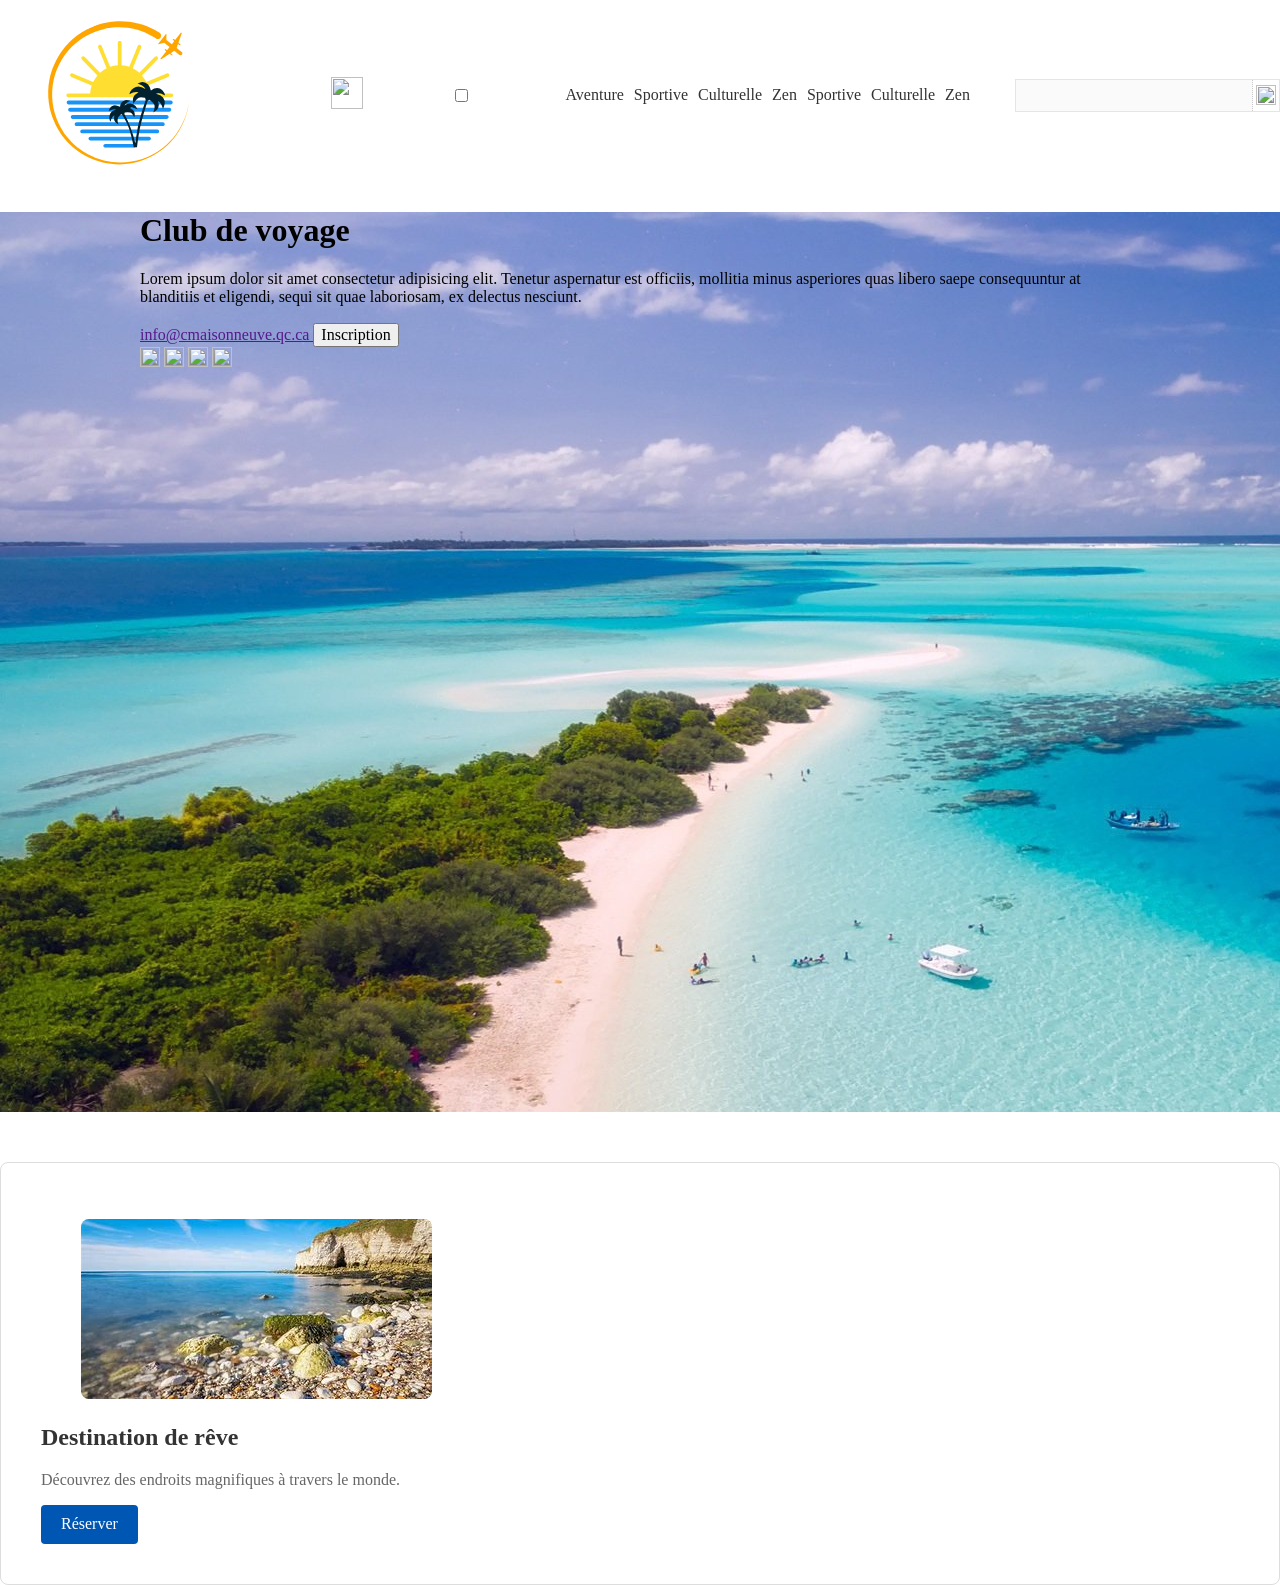
==== index.htm @ 155afb95 "Premier push" ====
<!DOCTYPE html>
<html lang="en">
<head>
    <meta charset="UTF-8">
    <meta name="viewport" content="width=device-width, initial-scale=1.0">
    <title>4W4-Voyage</title>
    <link rel="stylesheet" href="normalize.css">
    <link rel="stylesheet" href="style.css">
</head>
<body>
    <header>
        <div class="entete">
            <figure class="entete__logo">
                <img src="images/logo.png" alt="logo voyage">
            </figure>
            <label for="chk__burger" class="burger">
                <img src="https://s2.svgbox.net/materialui.svg?ic=menu_book&color=000" width="32" height="32">
            </label>
            <input type="checkbox" id="chk__burger" class="chk__burger">
            <div class="entete__nav">
                <nav class="entete__menu">
                    <ul class="menu">
                        <li class="menu__li">
                            <a class="menu__a" href="#">Aventure</a>
                        </li>
                        <li class="menu__li">
                            <a class="menu__a" href="#">Sportive</a>
                        </li>
                        <li class="menu__li">
                            <a class="menu__a"  href="#">Culturelle</a>
                        </li>
                        <li class="menu__li">
                            <a  class="menu__a" href="#">Zen</a>
                        </li>
                        <li class="menu__li">
                            <a class="menu__a" href="#">Sportive</a>
                        </li>
                        <li class="menu__li">
                            <a class="menu__a"  href="#">Culturelle</a>
                        </li>
                        <li class="menu__li">
                            <a  class="menu__a" href="#">Zen</a>
                        </li>
                    </ul>
                </nav>
                <div class="entete__recherche">
                    <form  class="recherche">
                        <input type="text" class="recherche__input">
                        <img  class="recherche__img" src="https://s2.svgbox.net/hero-outline.svg?ic=search&color=000" width="20" height="20">
                    </form>
                </div>
            </div>
        </div>
    </header>
    <section class="hero">
        <div class="hero__contenu global">
            <h1 class="hero__titre">
                Club de voyage
            </h1>
            <p class="hero__description">
                Lorem ipsum dolor sit amet consectetur adipisicing elit. Tenetur aspernatur est officiis, mollitia minus asperiores quas libero saepe consequuntur at blanditiis et eligendi, sequi sit quae laboriosam, ex delectus nesciunt.
            </p>
            <a href="" class="hero__courriel">
                info@cmaisonneuve.qc.ca
            </a>
            <button class="hero__bouton">
                Inscription
            </button>
            <div class="hero__icone-app">
                <img src="https://s2.svgbox.net/social.svg?ic=facebook&color=000000" width="20" height="20">
                <img src="https://s2.svgbox.net/social.svg?ic=linkedin&color=000000" width="20" height="20">
                <img src="https://s2.svgbox.net/social.svg?ic=paypal&color=000000" width="20" height="20">
                <img src="https://s2.svgbox.net/social.svg?ic=stackoverflow&color=000000" width="20" height="20">
            </div>
        </div>
    </section>
    <section class="galerie">
        <figure class="galerie__fig">
            <img src="" alt="">
        </figure>
    </section>
 
    <section class="promotion">
        <div class="carte carte--grande">
            <figure class="carte__image">
                <img src="images/img1.jpg" alt="Image de voyage">
            </figure>
            <div class="carte__contenu">
                <h2 class="carte__titre">Destination de rêve</h2>
                <p class="carte__description">Découvrez des endroits magnifiques à travers le monde.</p>
                <button class="carte__bouton carte__bouton--actif">Réserver</button>
            </div>
        </div>
    </section>
</body>
</html>
---- style.css ----
@charset "UTF-8";
/*
Theme Name: 4W4 - Eddy Martin
Theme URI: https://referenced.ca
Author: Eddy Martin
Author URI: https://github.com/eddytuto
Description: Thème de base développer dans le cadre du cours 4W4
Version: 1.0
Tested up to: 6.2
Requires PHP: 7.0
License: GNU General Public License v2 or later
License URI: http://www.gnu.org/licenses/gpl-2.0.html
Text Domain: 4w4-eddy
*/
/* /////////////////////
Les Variables
//////////////////////// */
/* /////////////////////////
Les composants
/////////////////////////// */
/* /////////////////////////////////////////// menu principal */
.menu {
  flex: 1 1 50%;
  display: flex;
  flex-direction: row;
  justify-content: flex-end;
  margin: 0;
  padding: 0;
  list-style-type: none;
}
@media screen and (max-width: 700px) {
  .menu {
    flex-direction: column;
  }
}
.menu__a {
  color: #333;
  text-decoration: none;
  padding: 2px 5px;
}

/* *******************
Le composant .carte
********************** */
.carte {
  border: 1px solid #ddd;
  padding: 20px;
  border-radius: 8px;
}
.carte--grande {
  padding: 40px;
}
.carte--petite {
  padding: 20px;
}
.carte__image img {
  max-width: 100%;
  border-radius: 8px;
}
.carte__contenu {
  margin-top: 15px;
}
.carte__titre {
  font-size: 24px;
  color: #333;
}
.carte__description {
  font-size: 16px;
  color: #666;
}
.carte__bouton {
  padding: 10px 20px;
  background-color: #007bff;
  color: #fff;
  border: none;
  border-radius: 4px;
  cursor: pointer;
}
.carte__bouton--actif {
  background-color: #0056b3;
}
.carte__bouton:hover {
  background-color: #0056b3;
}

.recherche {
  display: flex;
  align-items: center;
  font-size: 1.2rem;
  border: 1px solid rgba(0, 0, 0, 0.1);
}
.recherche__input {
  flex: 1;
  height: 1.8rem;
  border: none;
  outline: none;
  background-color: rgba(0, 0, 0, 0.02);
  border-right: 1px dotted rgba(0, 0, 0, 0.2);
}
.recherche__input:hover {
  background-color: rgba(0, 0, 0, 0.06);
}
.recherche__img {
  flex: 0 0 20px;
  padding: 0 3px;
}

/* /////////////////////////
Layout 
/////////////////////////// */
.global {
  margin: 0 auto;
  max-width: 1000px;
}

.hero {
  min-height: 100vh;
  background-image: url("images/maldives.jpg");
}

.entete {
  display: flex;
  justify-content: space-between;
  align-items: center;
}
.entete__nav {
  display: flex;
  flex-direction: row;
  align-items: center;
  gap: 0 40px;
  flex-wrap: wrap;
}
@media screen and (max-width: 700px) {
  .entete__nav {
    flex-direction: column;
  }
}/*# sourceMappingURL=style.css.map */
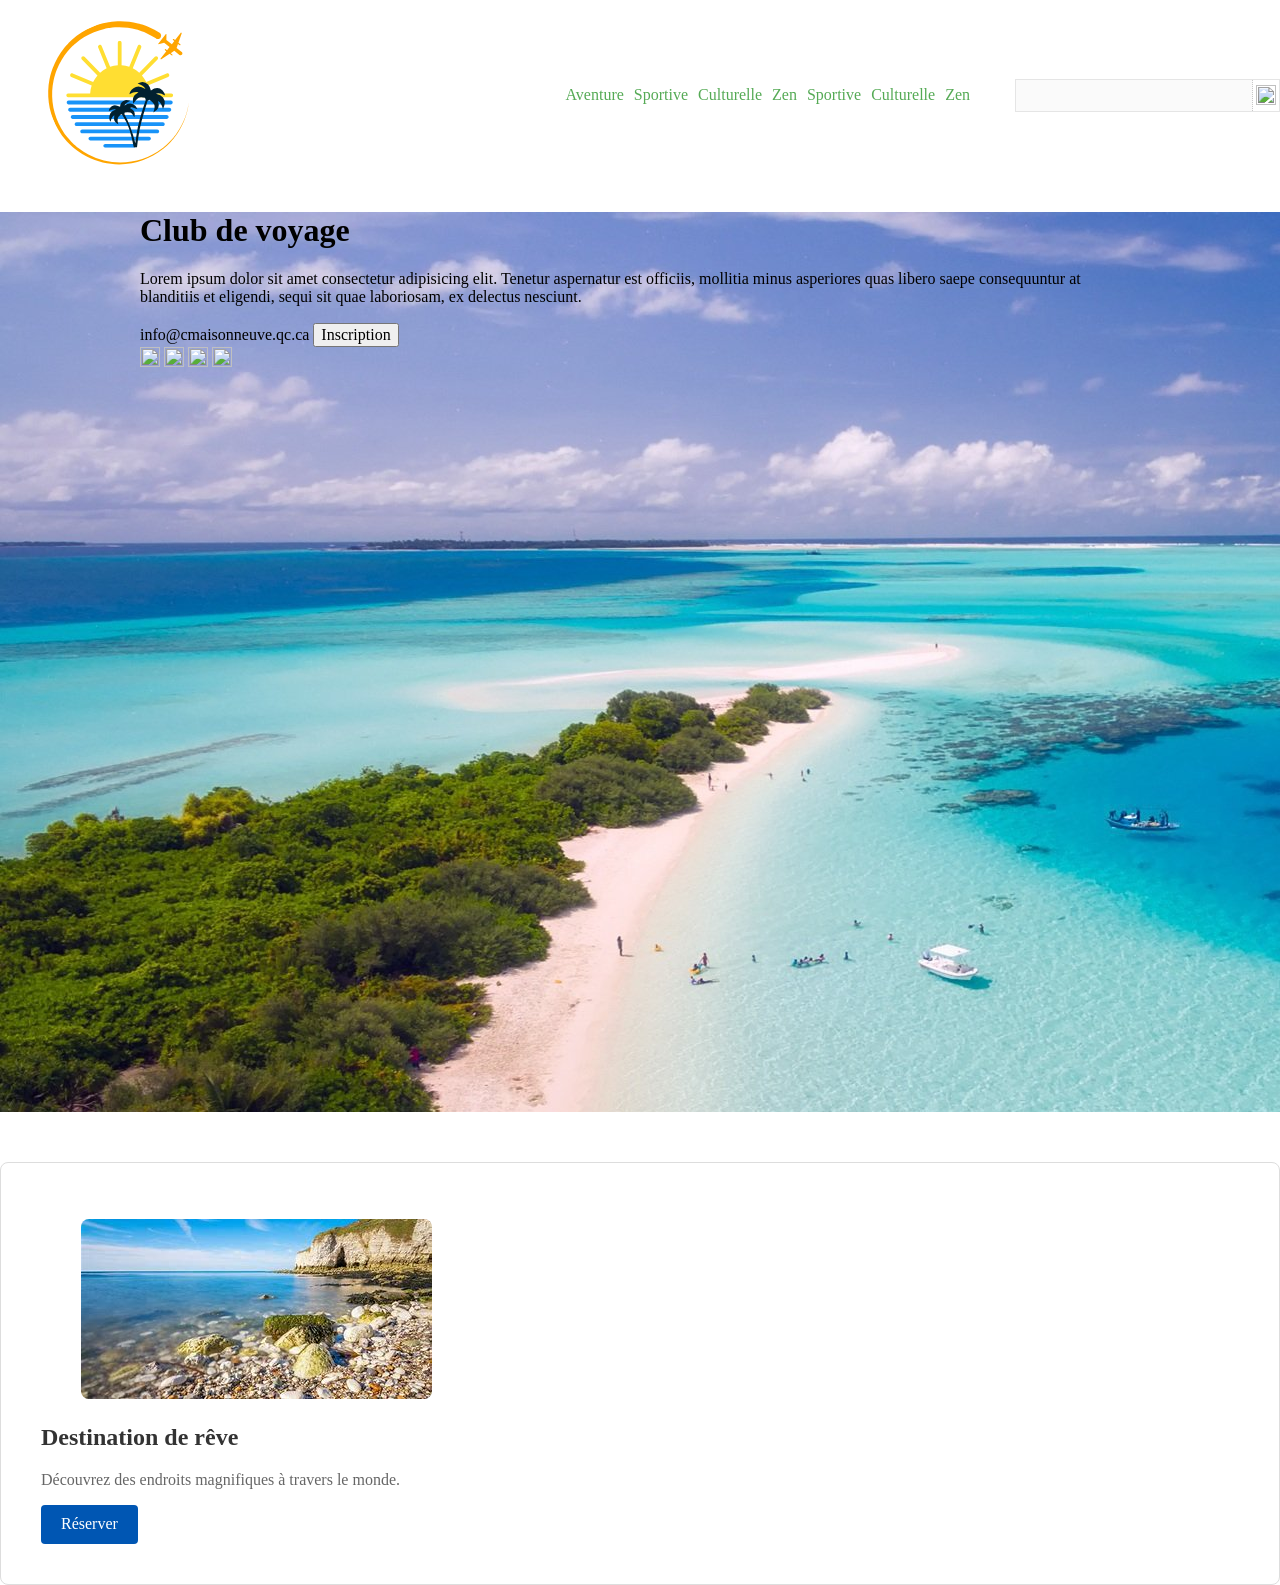
==== commit 00e701f3: "avancement" ====
--- a/index.htm
+++ b/index.htm
@@ -14,7 +14,7 @@
                 <img src="images/logo.png" alt="logo voyage">
             </figure>
             <label for="chk__burger" class="burger">
-                <img src="https://s2.svgbox.net/materialui.svg?ic=menu_book&color=000" width="32" height="32">
+                <img src="https://s2.svgbox.net/hero-solid.svg?ic=menu-alt-1&color=000" width="32" height="32">
             </label>
             <input type="checkbox" id="chk__burger" class="chk__burger">
             <div class="entete__nav">
--- a/style.css
+++ b/style.css
@@ -15,6 +15,23 @@
 /* /////////////////////
 Les Variables
 //////////////////////// */
+/* /////////////////////
+Base
+//////////////////////// */
+a {
+  color: #5a5;
+  text-decoration: none;
+}
+a:hover {
+  color: rgba(0, 0, 0, 0.1);
+}
+a:visited {
+  color: rgba(0, 0, 0, 0.3);
+}
+a:focus {
+  color: rgba(0, 0, 0, 0.4);
+}
+
 /* /////////////////////////
 Les composants
 /////////////////////////// */
@@ -31,11 +48,10 @@
 @media screen and (max-width: 700px) {
   .menu {
     flex-direction: column;
+    gap: 6px 0;
   }
 }
 .menu__a {
-  color: #333;
-  text-decoration: none;
   padding: 2px 5px;
 }
 
@@ -118,6 +134,27 @@
   background-image: url("images/maldives.jpg");
 }
 
+.burger {
+  display: none;
+}
+@media screen and (max-width: 700px) {
+  .burger {
+    display: block;
+    position: absolute;
+    top: 10px;
+    right: 10px;
+    z-index: 99;
+  }
+}
+
+.chk__burger {
+  display: none;
+}
+
+.chk__burger:checked ~ .entete__nav {
+  display: flex;
+}
+
 .entete {
   display: flex;
   justify-content: space-between;
@@ -125,6 +162,8 @@
 }
 .entete__nav {
   display: flex;
+  justify-content: flex-end;
+  position: static;
   flex-direction: row;
   align-items: center;
   gap: 0 40px;
@@ -132,6 +171,15 @@
 }
 @media screen and (max-width: 700px) {
   .entete__nav {
+    display: none;
     flex-direction: column;
+    height: 52vh;
+    width: 100vw;
+    padding-bottom: 20px;
+    gap: 30px 0;
+    position: absolute;
+    top: 0;
+    right: 0;
+    background-color: #fff;
   }
 }/*# sourceMappingURL=style.css.map */
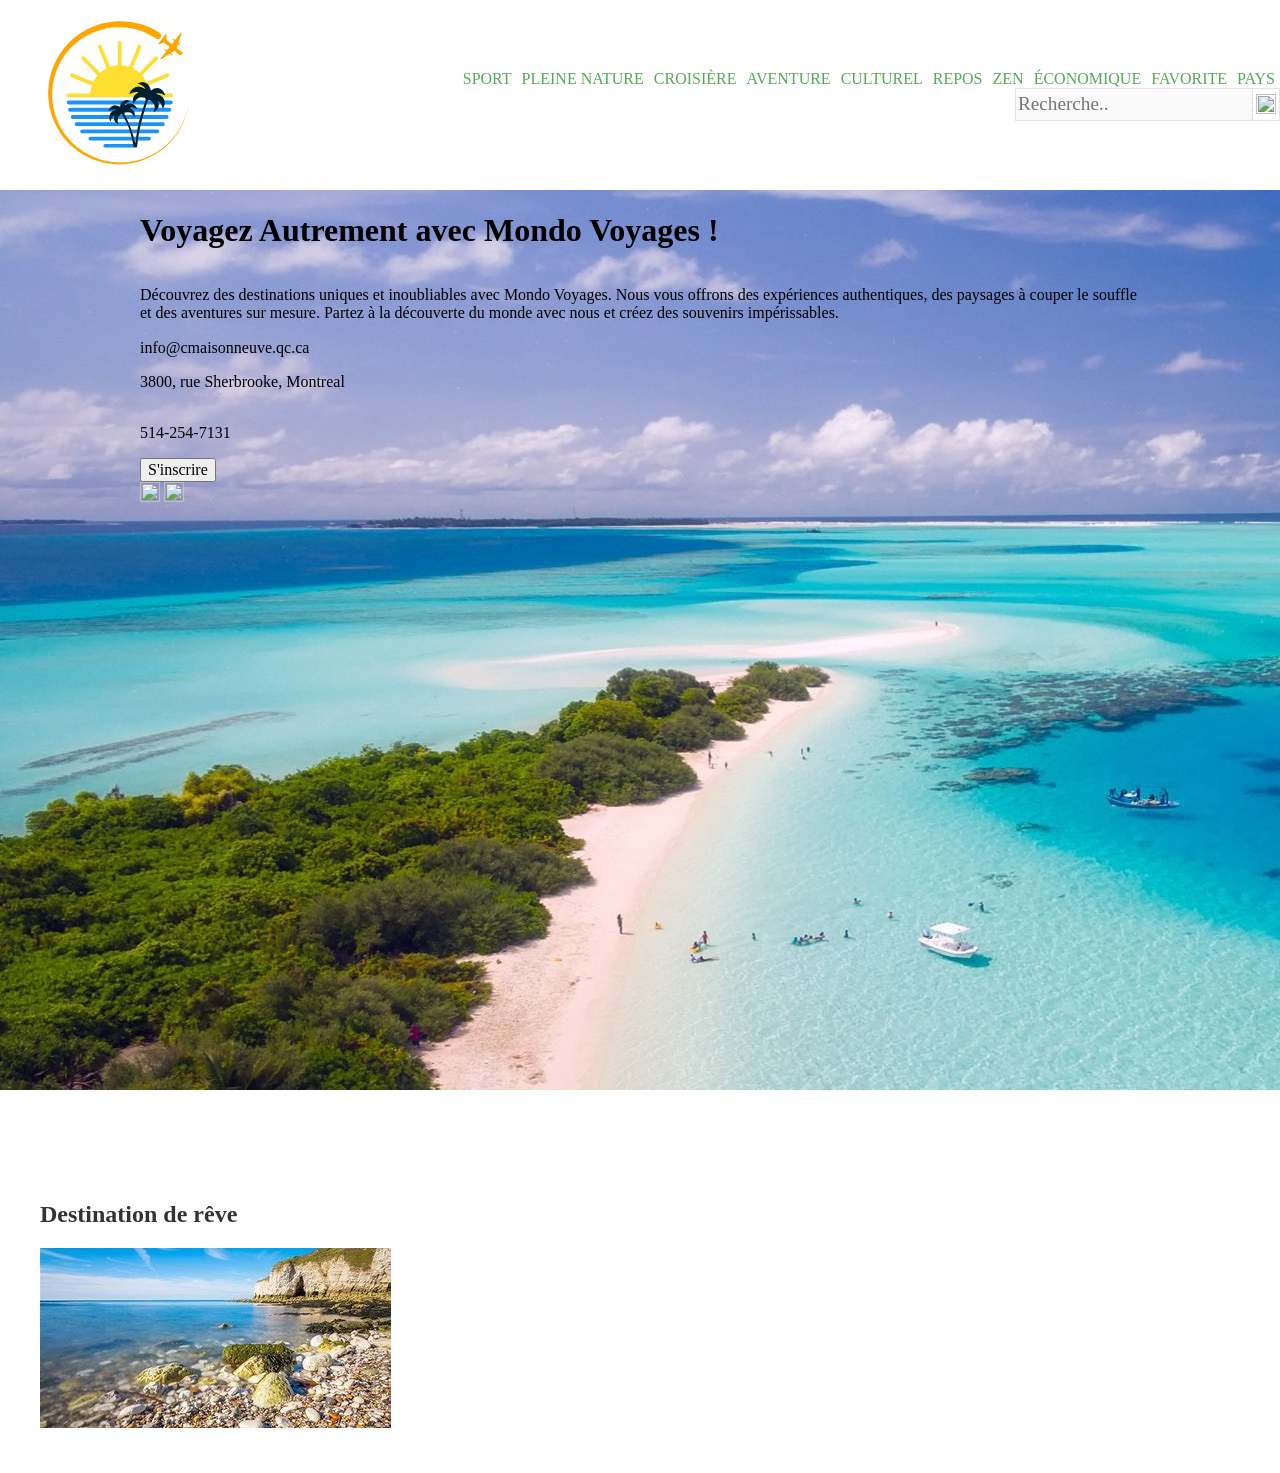
==== commit b741678e: "Avancement de l'exercice 1 css et html" ====
--- a/index.htm
+++ b/index.htm
@@ -21,31 +21,40 @@
                 <nav class="entete__menu">
                     <ul class="menu">
                         <li class="menu__li">
-                            <a class="menu__a" href="#">Aventure</a>
+                            <a class="menu__a" href="#">SPORT</a>
                         </li>
                         <li class="menu__li">
-                            <a class="menu__a" href="#">Sportive</a>
+                            <a class="menu__a" href="#">PLEINE NATURE</a>
                         </li>
                         <li class="menu__li">
-                            <a class="menu__a"  href="#">Culturelle</a>
+                            <a class="menu__a"  href="#">CROISIÈRE</a>
                         </li>
                         <li class="menu__li">
-                            <a  class="menu__a" href="#">Zen</a>
+                            <a  class="menu__a" href="#">AVENTURE</a>
                         </li>
                         <li class="menu__li">
-                            <a class="menu__a" href="#">Sportive</a>
+                            <a class="menu__a" href="#">CULTUREL</a>
                         </li>
                         <li class="menu__li">
-                            <a class="menu__a"  href="#">Culturelle</a>
+                            <a class="menu__a"  href="#">REPOS</a>
                         </li>
                         <li class="menu__li">
-                            <a  class="menu__a" href="#">Zen</a>
+                            <a  class="menu__a" href="#">ZEN</a>
+                        </li>
+                        <li class="menu__li">
+                            <a  class="menu__a" href="#">ÉCONOMIQUE</a>
+                        </li>
+                        <li class="menu__li">
+                            <a  class="menu__a" href="#">FAVORITE</a>
+                        </li>
+                        <li class="menu__li">
+                            <a  class="menu__a" href="#">PAYS</a>
                         </li>
                     </ul>
                 </nav>
                 <div class="entete__recherche">
                     <form  class="recherche">
-                        <input type="text" class="recherche__input">
+                        <input type="text" class="recherche__input" placeholder="Recherche..">
                         <img  class="recherche__img" src="https://s2.svgbox.net/hero-outline.svg?ic=search&color=000" width="20" height="20">
                     </form>
                 </div>
@@ -55,22 +64,26 @@
     <section class="hero">
         <div class="hero__contenu global">
             <h1 class="hero__titre">
-                Club de voyage
+               Voyagez Autrement avec Mondo Voyages !
             </h1>
             <p class="hero__description">
-                Lorem ipsum dolor sit amet consectetur adipisicing elit. Tenetur aspernatur est officiis, mollitia minus asperiores quas libero saepe consequuntur at blanditiis et eligendi, sequi sit quae laboriosam, ex delectus nesciunt.
+                Découvrez des destinations uniques et inoubliables avec Mondo Voyages. Nous vous offrons des expériences authentiques, des paysages à couper le souffle et des aventures sur mesure. Partez à la découverte du monde avec nous et créez des souvenirs impérissables.
             </p>
             <a href="" class="hero__courriel">
                 info@cmaisonneuve.qc.ca
             </a>
+            <p class="hero__description">
+               3800, rue Sherbrooke, Montreal
+            </p>
+            <p class="hero__description">
+                514-254-7131
+           </p>
             <button class="hero__bouton">
-                Inscription
+                S'inscrire
             </button>
             <div class="hero__icone-app">
                 <img src="https://s2.svgbox.net/social.svg?ic=facebook&color=000000" width="20" height="20">
-                <img src="https://s2.svgbox.net/social.svg?ic=linkedin&color=000000" width="20" height="20">
-                <img src="https://s2.svgbox.net/social.svg?ic=paypal&color=000000" width="20" height="20">
-                <img src="https://s2.svgbox.net/social.svg?ic=stackoverflow&color=000000" width="20" height="20">
+                <img src="https://s2.svgbox.net/social.svg?ic=instagram&color=000" width="20" height="20">
             </div>
         </div>
     </section>
@@ -82,14 +95,8 @@
  
     <section class="promotion">
         <div class="carte carte--grande">
-            <figure class="carte__image">
-                <img src="images/img1.jpg" alt="Image de voyage">
-            </figure>
-            <div class="carte__contenu">
-                <h2 class="carte__titre">Destination de rêve</h2>
-                <p class="carte__description">Découvrez des endroits magnifiques à travers le monde.</p>
-                <button class="carte__bouton carte__bouton--actif">Réserver</button>
-            </div>
+            <h2 class="carte__titre">Destination de rêve</h2>
+            <img src="images/img1.jpg" alt="Image de voyage">
         </div>
     </section>
 </body>
--- a/style.css
+++ b/style.css
@@ -59,7 +59,6 @@
 Le composant .carte
 ********************** */
 .carte {
-  border: 1px solid #ddd;
   padding: 20px;
   border-radius: 8px;
 }
@@ -119,6 +118,7 @@
 .recherche__img {
   flex: 0 0 20px;
   padding: 0 3px;
+  cursor: pointer;
 }
 
 /* /////////////////////////
@@ -132,6 +132,13 @@
 .hero {
   min-height: 100vh;
   background-image: url("images/maldives.jpg");
+}
+
+.hero__contenu {
+  display: flex;
+  flex-direction: column;
+  align-items: flex-start;
+  text-align: left;
 }
 
 .burger {
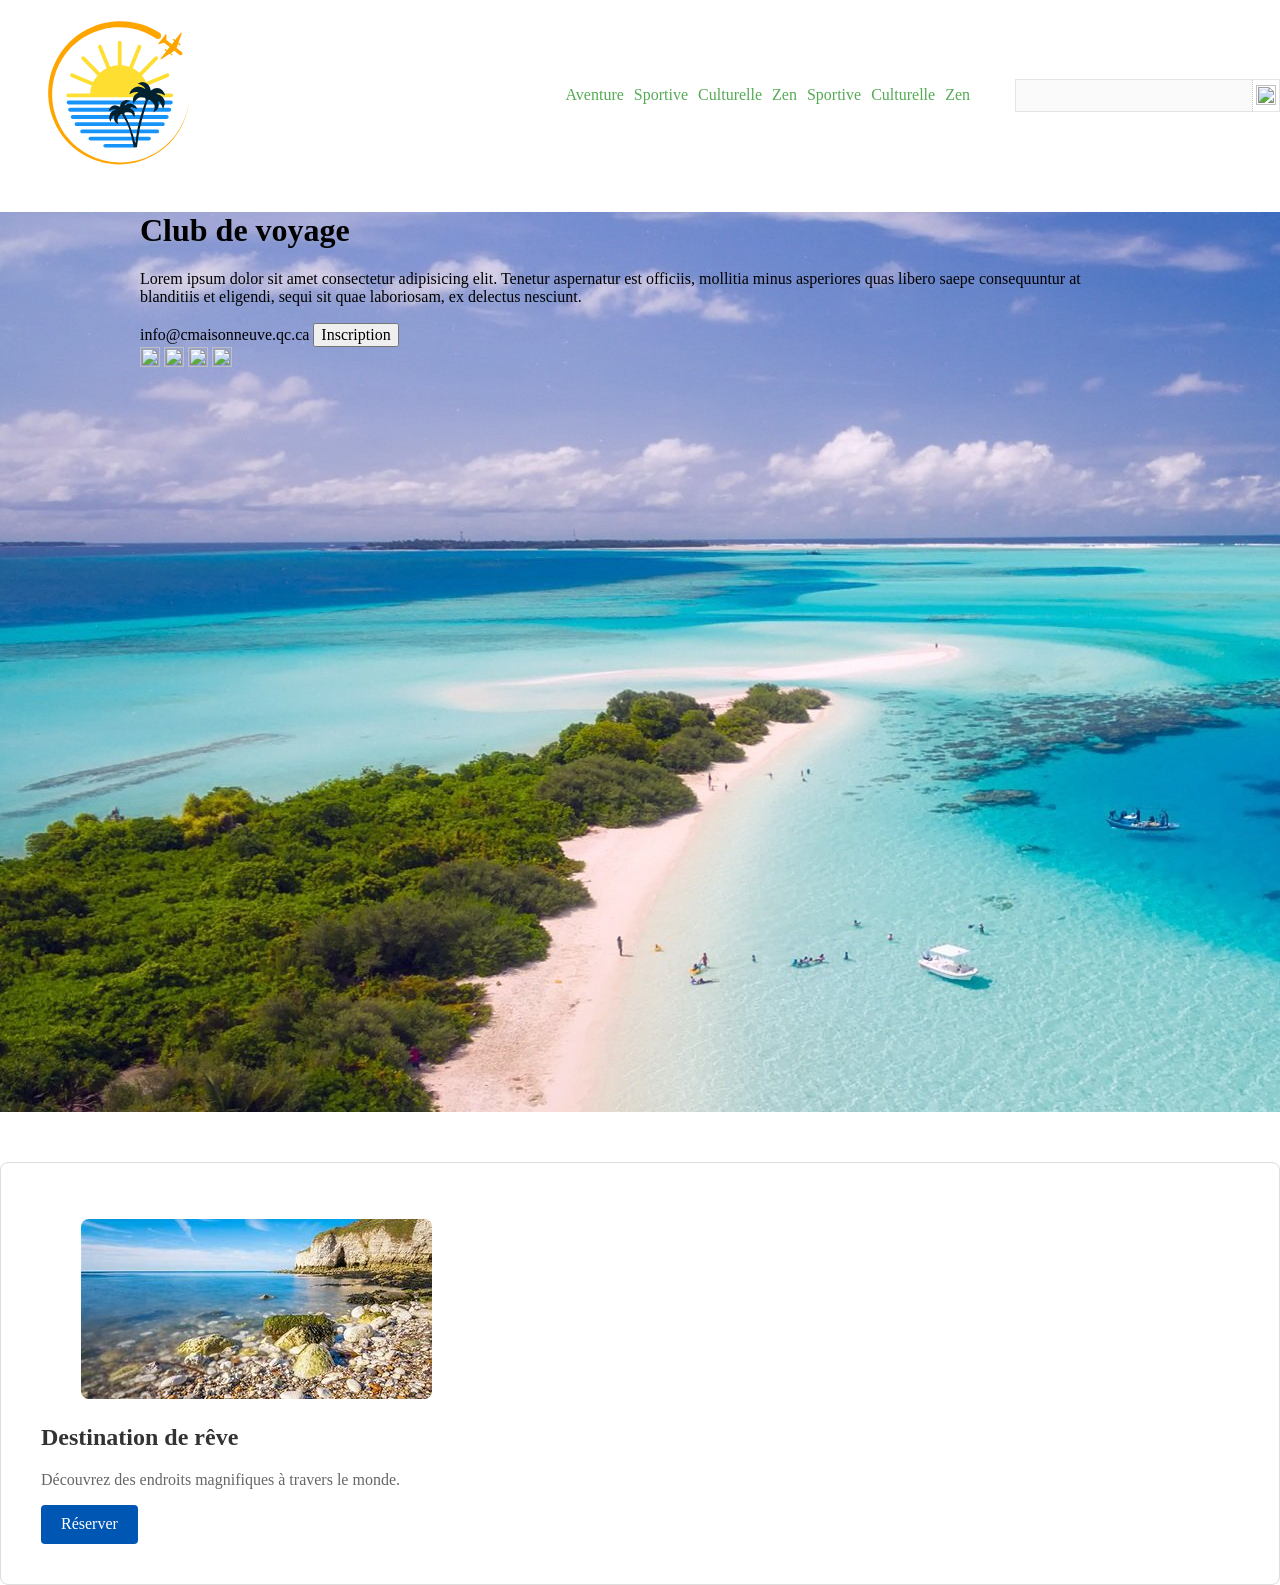
==== commit 26fcb049: "tp1" ====
--- a/index.htm
+++ b/index.htm
@@ -21,40 +21,31 @@
                 <nav class="entete__menu">
                     <ul class="menu">
                         <li class="menu__li">
-                            <a class="menu__a" href="#">SPORT</a>
+                            <a class="menu__a" href="#">Aventure</a>
                         </li>
                         <li class="menu__li">
-                            <a class="menu__a" href="#">PLEINE NATURE</a>
+                            <a class="menu__a" href="#">Sportive</a>
                         </li>
                         <li class="menu__li">
-                            <a class="menu__a"  href="#">CROISIÈRE</a>
+                            <a class="menu__a"  href="#">Culturelle</a>
                         </li>
                         <li class="menu__li">
-                            <a  class="menu__a" href="#">AVENTURE</a>
+                            <a  class="menu__a" href="#">Zen</a>
                         </li>
                         <li class="menu__li">
-                            <a class="menu__a" href="#">CULTUREL</a>
+                            <a class="menu__a" href="#">Sportive</a>
                         </li>
                         <li class="menu__li">
-                            <a class="menu__a"  href="#">REPOS</a>
+                            <a class="menu__a"  href="#">Culturelle</a>
                         </li>
                         <li class="menu__li">
-                            <a  class="menu__a" href="#">ZEN</a>
-                        </li>
-                        <li class="menu__li">
-                            <a  class="menu__a" href="#">ÉCONOMIQUE</a>
-                        </li>
-                        <li class="menu__li">
-                            <a  class="menu__a" href="#">FAVORITE</a>
-                        </li>
-                        <li class="menu__li">
-                            <a  class="menu__a" href="#">PAYS</a>
+                            <a  class="menu__a" href="#">Zen</a>
                         </li>
                     </ul>
                 </nav>
                 <div class="entete__recherche">
                     <form  class="recherche">
-                        <input type="text" class="recherche__input" placeholder="Recherche..">
+                        <input type="text" class="recherche__input">
                         <img  class="recherche__img" src="https://s2.svgbox.net/hero-outline.svg?ic=search&color=000" width="20" height="20">
                     </form>
                 </div>
@@ -64,26 +55,22 @@
     <section class="hero">
         <div class="hero__contenu global">
             <h1 class="hero__titre">
-               Voyagez Autrement avec Mondo Voyages !
+                Club de voyage
             </h1>
             <p class="hero__description">
-                Découvrez des destinations uniques et inoubliables avec Mondo Voyages. Nous vous offrons des expériences authentiques, des paysages à couper le souffle et des aventures sur mesure. Partez à la découverte du monde avec nous et créez des souvenirs impérissables.
+                Lorem ipsum dolor sit amet consectetur adipisicing elit. Tenetur aspernatur est officiis, mollitia minus asperiores quas libero saepe consequuntur at blanditiis et eligendi, sequi sit quae laboriosam, ex delectus nesciunt.
             </p>
             <a href="" class="hero__courriel">
                 info@cmaisonneuve.qc.ca
             </a>
-            <p class="hero__description">
-               3800, rue Sherbrooke, Montreal
-            </p>
-            <p class="hero__description">
-                514-254-7131
-           </p>
             <button class="hero__bouton">
-                S'inscrire
+                Inscription
             </button>
             <div class="hero__icone-app">
                 <img src="https://s2.svgbox.net/social.svg?ic=facebook&color=000000" width="20" height="20">
-                <img src="https://s2.svgbox.net/social.svg?ic=instagram&color=000" width="20" height="20">
+                <img src="https://s2.svgbox.net/social.svg?ic=linkedin&color=000000" width="20" height="20">
+                <img src="https://s2.svgbox.net/social.svg?ic=paypal&color=000000" width="20" height="20">
+                <img src="https://s2.svgbox.net/social.svg?ic=stackoverflow&color=000000" width="20" height="20">
             </div>
         </div>
     </section>
@@ -95,8 +82,14 @@
  
     <section class="promotion">
         <div class="carte carte--grande">
-            <h2 class="carte__titre">Destination de rêve</h2>
-            <img src="images/img1.jpg" alt="Image de voyage">
+            <figure class="carte__image">
+                <img src="images/img1.jpg" alt="Image de voyage">
+            </figure>
+            <div class="carte__contenu">
+                <h2 class="carte__titre">Destination de rêve</h2>
+                <p class="carte__description">Découvrez des endroits magnifiques à travers le monde.</p>
+                <button class="carte__bouton carte__bouton--actif">Réserver</button>
+            </div>
         </div>
     </section>
 </body>
--- a/style.css
+++ b/style.css
@@ -1,16 +1,16 @@
 @charset "UTF-8";
 /*
-Theme Name: 4W4 - Eddy Martin
+Theme Name: 4W4 - Weiqiang Chen
 Theme URI: https://referenced.ca
-Author: Eddy Martin
-Author URI: https://github.com/eddytuto
+Author: Weiqiang Chen
+Author URI: https://github.com/Kensho17
 Description: Thème de base développer dans le cadre du cours 4W4
 Version: 1.0
 Tested up to: 6.2
 Requires PHP: 7.0
 License: GNU General Public License v2 or later
 License URI: http://www.gnu.org/licenses/gpl-2.0.html
-Text Domain: 4w4-eddy
+Text Domain: 4w4-weiqiang
 */
 /* /////////////////////
 Les Variables
@@ -59,6 +59,7 @@
 Le composant .carte
 ********************** */
 .carte {
+  border: 1px solid #ddd;
   padding: 20px;
   border-radius: 8px;
 }
@@ -118,7 +119,6 @@
 .recherche__img {
   flex: 0 0 20px;
   padding: 0 3px;
-  cursor: pointer;
 }
 
 /* /////////////////////////
@@ -132,13 +132,6 @@
 .hero {
   min-height: 100vh;
   background-image: url("images/maldives.jpg");
-}
-
-.hero__contenu {
-  display: flex;
-  flex-direction: column;
-  align-items: flex-start;
-  text-align: left;
 }
 
 .burger {
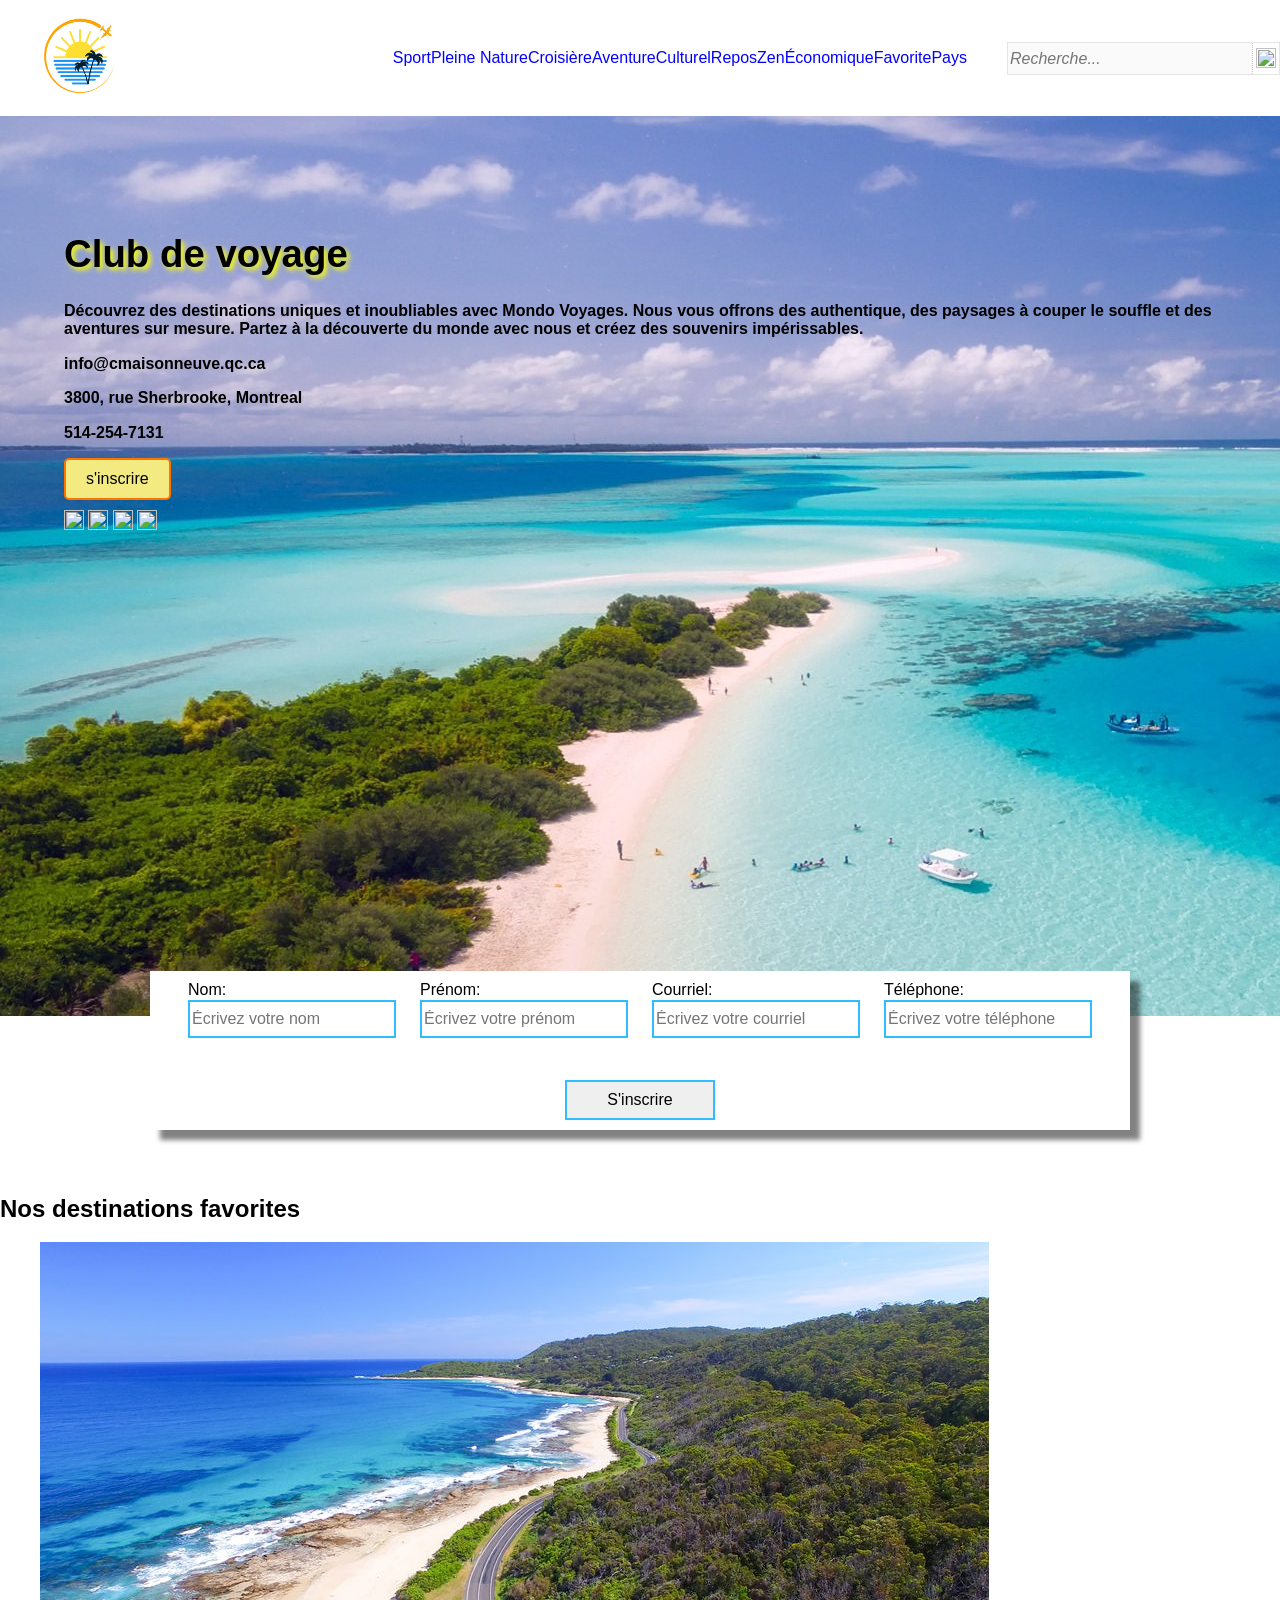
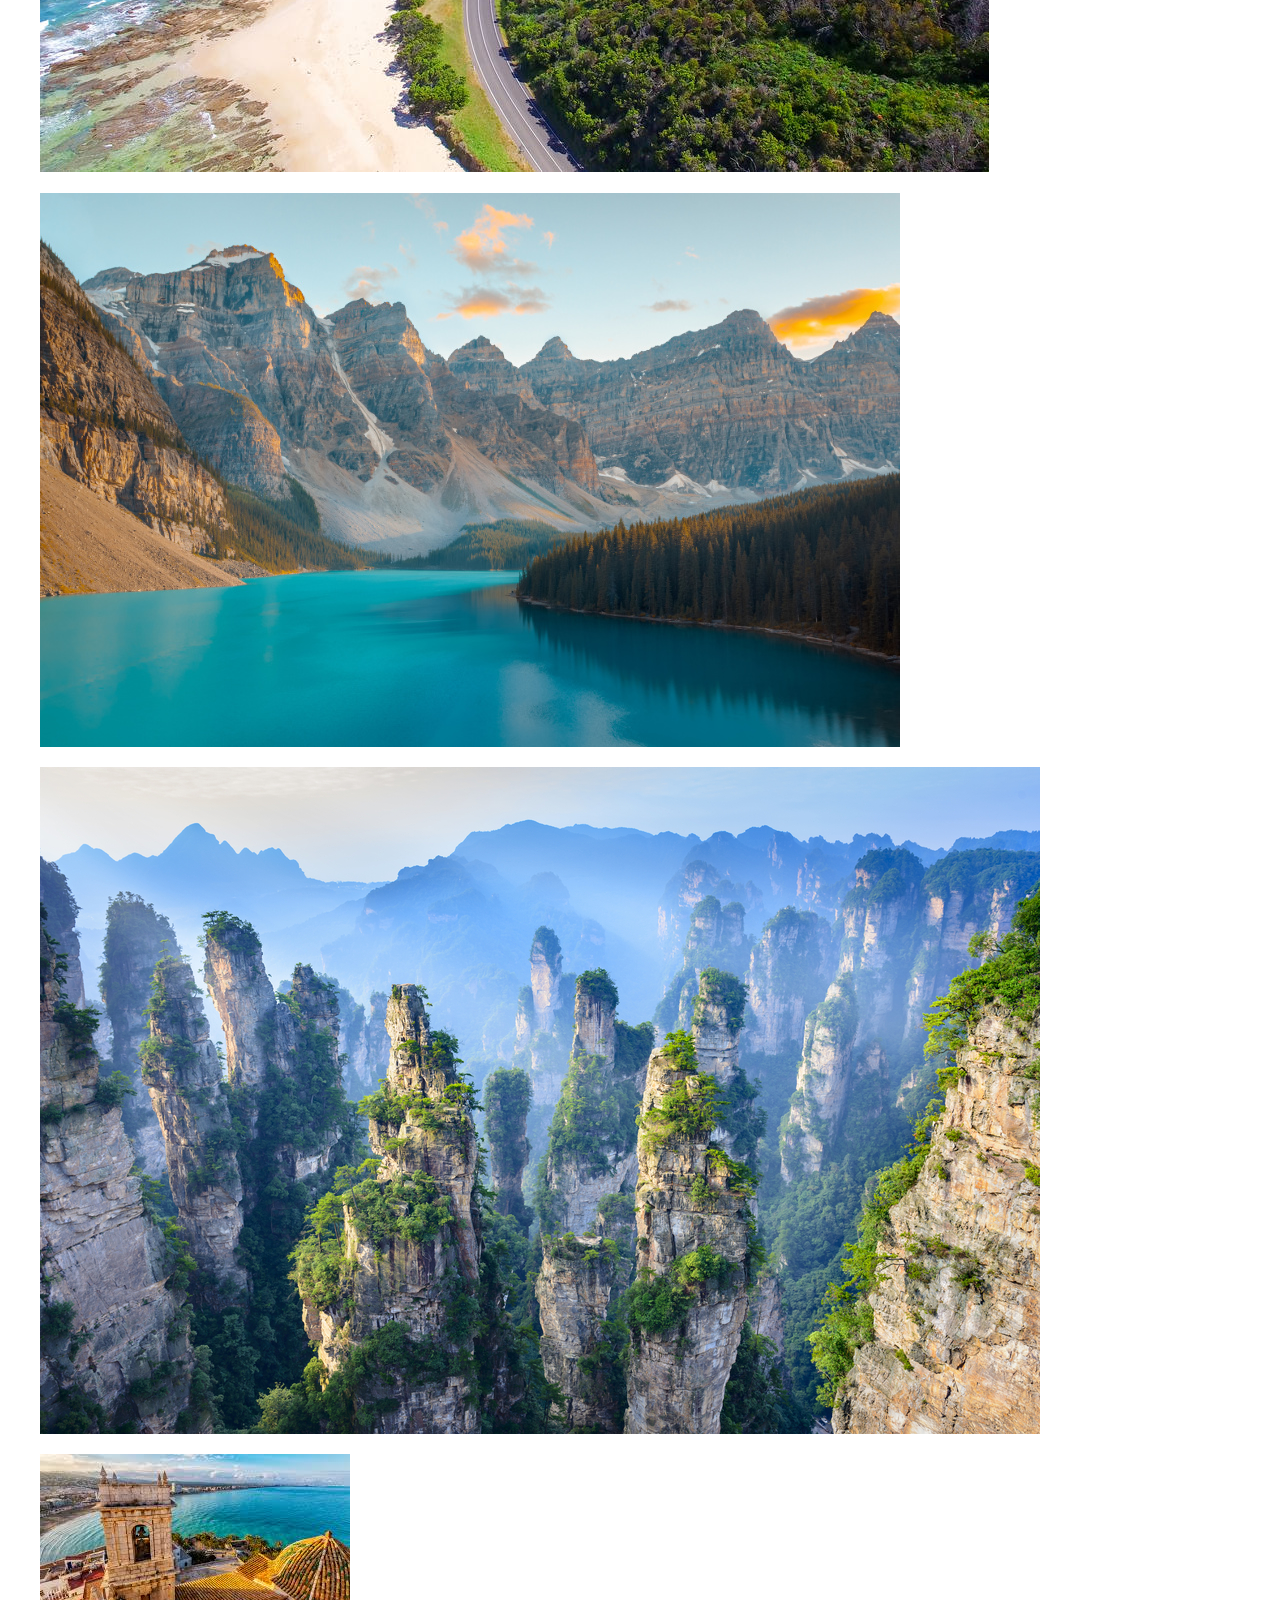
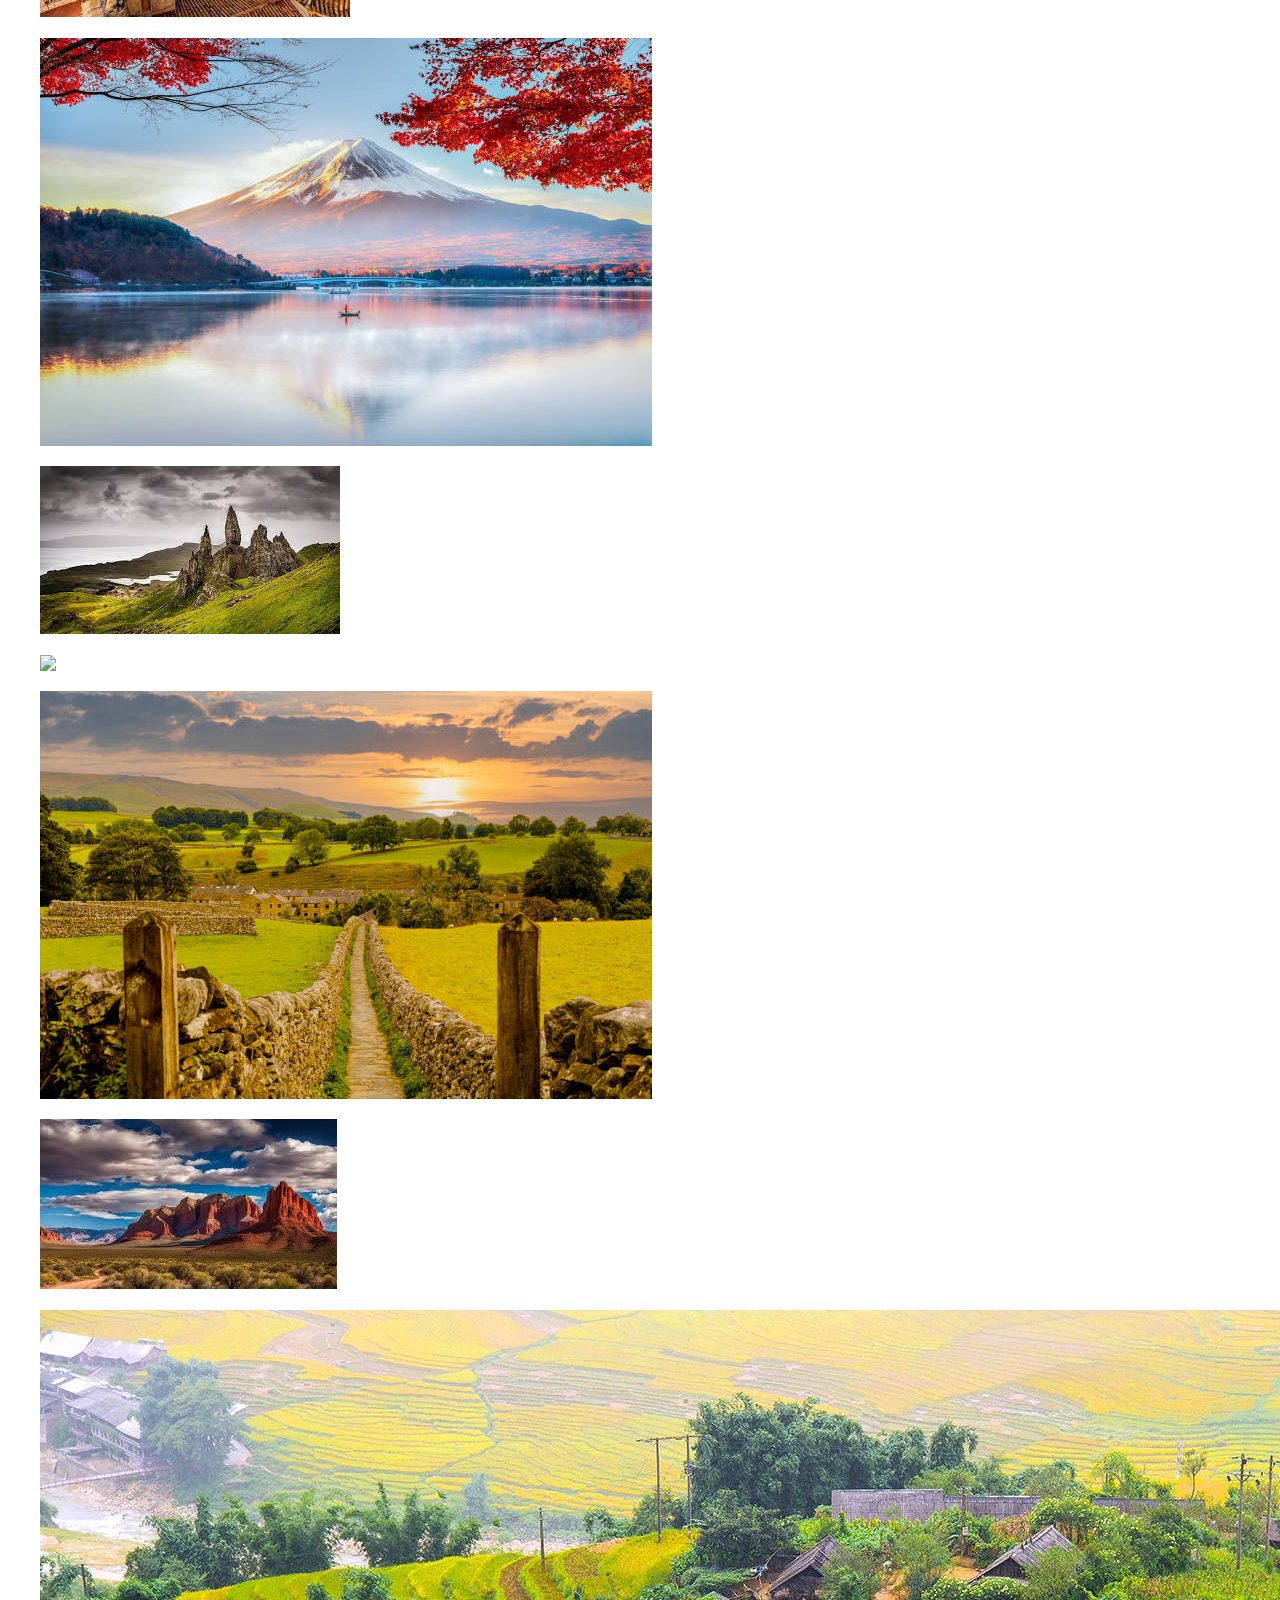
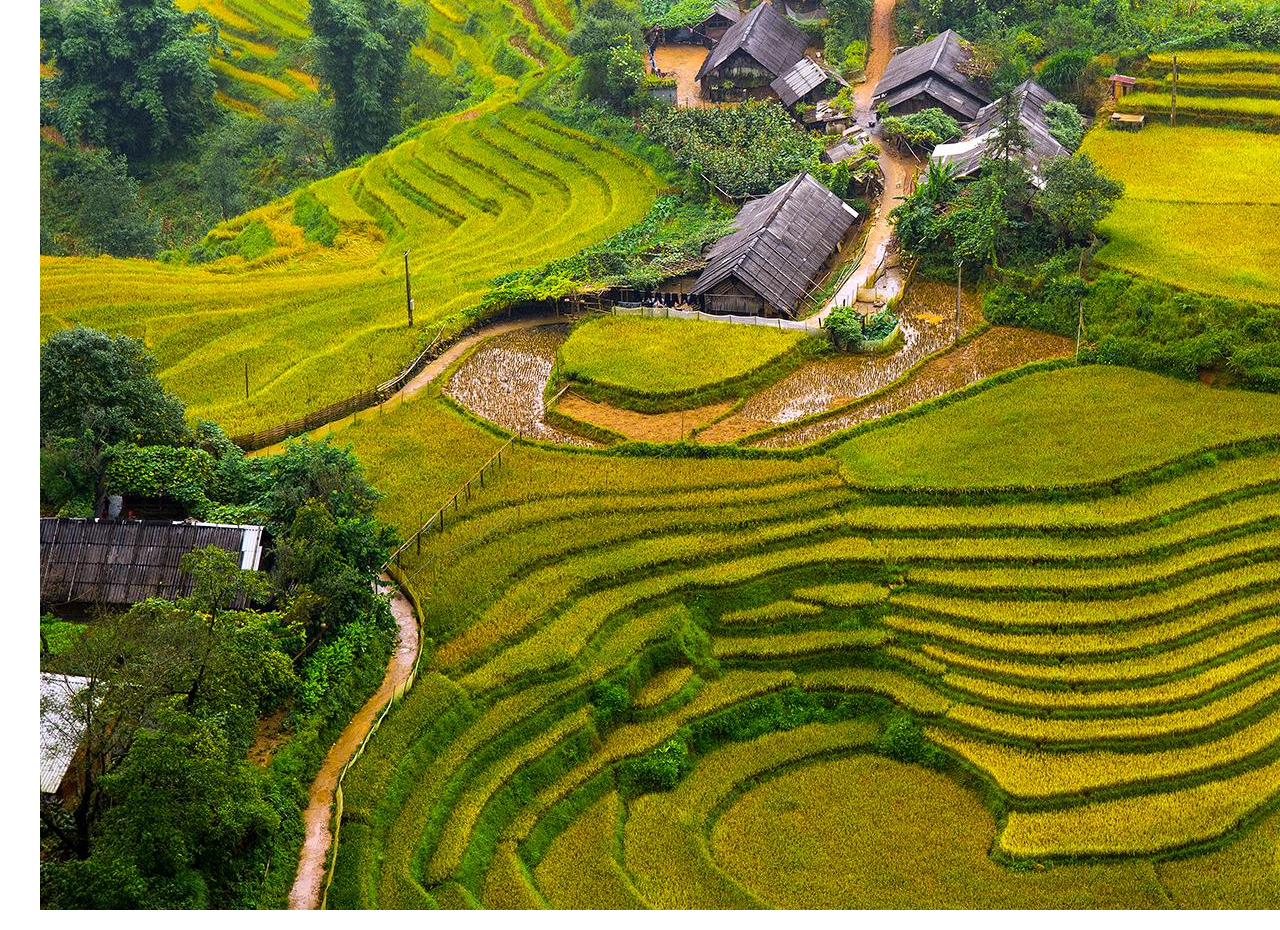
==== commit eb232686: "Avancement tp1" ====
--- a/index.htm
+++ b/index.htm
@@ -3,7 +3,7 @@
 <head>
     <meta charset="UTF-8">
     <meta name="viewport" content="width=device-width, initial-scale=1.0">
-    <title>4W4-Voyage</title>
+    <title>Document</title>
     <link rel="stylesheet" href="normalize.css">
     <link rel="stylesheet" href="style.css">
 </head>
@@ -11,42 +11,52 @@
     <header>
         <div class="entete">
             <figure class="entete__logo">
-                <img src="images/logo.png" alt="logo voyage">
+                <img src="images/logo.png" width="80" height="80">
             </figure>
             <label for="chk__burger" class="burger">
-                <img src="https://s2.svgbox.net/hero-solid.svg?ic=menu-alt-1&color=000" width="32" height="32">
+                <img src="https://s2.svgbox.net/hero-solid.svg?ic=menu&color=000" width="32" height="32">
             </label>
-            <input type="checkbox" id="chk__burger" class="chk__burger">
+            <input type="checkbox"  id="chk__burger" class ="chk__burger">
             <div class="entete__nav">
                 <nav class="entete__menu">
                     <ul class="menu">
                         <li class="menu__li">
+                            <a class="menu__a" href="#">Sport</a>
+                        </li>   
+                        <li class="menu__li">
+                            <a class="menu__a" href="#">Pleine Nature</a>
+                        </li>
+                        <li class="menu__li">
+                            <a class="menu__a" href="#">Croisière</a>
+                        </li>
+                        <li class="menu__li">
                             <a class="menu__a" href="#">Aventure</a>
                         </li>
                         <li class="menu__li">
-                            <a class="menu__a" href="#">Sportive</a>
+                            <a class="menu__a" href="#">Culturel</a>
                         </li>
                         <li class="menu__li">
-                            <a class="menu__a"  href="#">Culturelle</a>
+                            <a class="menu__a"  href="#">Repos</a>
                         </li>
                         <li class="menu__li">
                             <a  class="menu__a" href="#">Zen</a>
                         </li>
                         <li class="menu__li">
-                            <a class="menu__a" href="#">Sportive</a>
+                            <a class="menu__a" href="#">Économique</a>
                         </li>
                         <li class="menu__li">
-                            <a class="menu__a"  href="#">Culturelle</a>
+                            <a class="menu__a"  href="#">Favorite</a>
                         </li>
                         <li class="menu__li">
-                            <a  class="menu__a" href="#">Zen</a>
+                            <a  class="menu__a" href="#">Pays</a>
                         </li>
+                        
                     </ul>
                 </nav>
                 <div class="entete__recherche">
-                    <form  class="recherche">
-                        <input type="text" class="recherche__input">
-                        <img  class="recherche__img" src="https://s2.svgbox.net/hero-outline.svg?ic=search&color=000" width="20" height="20">
+                    <form class="recherche">
+                        <input type="text" class="recherche__input" placeholder="Recherche...">
+                        <img class="recherche__img" src="https://s2.svgbox.net/hero-outline.svg?ic=search&color=000" width="20" height="20">
                     </form>
                 </div>
             </div>
@@ -58,13 +68,19 @@
                 Club de voyage
             </h1>
             <p class="hero__description">
-                Lorem ipsum dolor sit amet consectetur adipisicing elit. Tenetur aspernatur est officiis, mollitia minus asperiores quas libero saepe consequuntur at blanditiis et eligendi, sequi sit quae laboriosam, ex delectus nesciunt.
+                Découvrez des destinations uniques et inoubliables avec Mondo Voyages. Nous vous offrons des authentique, des paysages à couper le souffle et des aventures sur mesure. Partez à la découverte du monde avec nous et créez des souvenirs impérissables.
             </p>
-            <a href="" class="hero__courriel">
+            <p class="hero__courriel">
                 info@cmaisonneuve.qc.ca
-            </a>
+            </p>
+            <p class="hero__addresse">
+                3800, rue Sherbrooke, Montreal
+            </p>
+            <p class="hero__numero">
+                514-254-7131
+            </p>
             <button class="hero__bouton">
-                Inscription
+                s'inscrire
             </button>
             <div class="hero__icone-app">
                 <img src="https://s2.svgbox.net/social.svg?ic=facebook&color=000000" width="20" height="20">
@@ -74,23 +90,64 @@
             </div>
         </div>
     </section>
+    
+    <section class="form__formulaire">
+        <div class="formulaire">
+            <form>
+                <div class="form__reponse">
+                    <label for="nom">Nom:</label><br>
+                    <input type="text" class="formulaire__input" name="nom" placeholder="Écrivez votre nom"><br>
+                </div>
+                <div class="form__reponse">
+                    <label for="prenom">Prénom:</label><br>
+                    <input type="text" class="formulaire__input" name="prenom"placeholder="Écrivez votre prénom"><br>
+                </div>
+                <div class="form__reponse">
+                    <label for="courriel">Courriel:</label><br>
+                    <input type="text" class="formulaire__input" name="courriel" placeholder="Écrivez votre courriel"><br>
+                </div>
+                <div class="form__reponse">
+                    <label for="telephone">Téléphone:</label><br>
+                    <input type="text" class="formulaire__input" name="telephone"placeholder="Écrivez votre téléphone" ><br>
+                </div>
+                    <button class="formulaire__button">S'inscrire</button>                
+            </form>
+        </div>
+    </section>
     <section class="galerie">
-        <figure class="galerie__fig">
-            <img src="" alt="">
-        </figure>
-    </section>
- 
-    <section class="promotion">
-        <div class="carte carte--grande">
-            <figure class="carte__image">
-                <img src="images/img1.jpg" alt="Image de voyage">
+        <h2>Nos destinations favorites</h2>
+        <div class="galerie__destinations">
+            <figure class="galerie__fig">
+                <img src="images/Australie.jpg" class="galerie__img">
             </figure>
-            <div class="carte__contenu">
-                <h2 class="carte__titre">Destination de rêve</h2>
-                <p class="carte__description">Découvrez des endroits magnifiques à travers le monde.</p>
-                <button class="carte__bouton carte__bouton--actif">Réserver</button>
-            </div>
-        </div>
+            <figure class="galerie__fig">
+                <img src="images/canada.jpg" class="galerie__img">
+            </figure>
+            <figure class="galerie__fig">
+                <img src="images/chine.jpg" class="galerie__img">
+            </figure>
+            <figure class="galerie__fig">
+                <img src="images/espagne.jpg" class="galerie__img">
+            </figure>
+            <figure class="galerie__fig">
+                <img src="images/japon.jpg"class="galerie__img">
+            </figure>
+            <figure class="galerie__fig">
+                <img src="images/scotland.jpg" class="galerie__img">
+            </figure>
+            <figure class="galerie__fig">
+                <img src="images/tazania.jpg" class="galerie__img">
+            </figure>
+            <figure class="galerie__fig">
+                <img src="images/uk.jpg" class="galerie__img">
+            </figure>
+            <figure class="galerie__fig">
+                <img src="images/usa.jpg" class="galerie__img">
+            </figure>
+            <figure class="galerie__fig">
+                <img src="images/vietnam.jpg"class="galerie__img">
+            </figure>
+        </div>   
     </section>
 </body>
 </html>
--- a/style.css
+++ b/style.css
@@ -1,7 +1,7 @@
 @charset "UTF-8";
 /*
 Theme Name: 4W4 - Weiqiang Chen
-Theme URI: https://referenced.ca
+Theme URI: https://github.com/Kensho17
 Author: Weiqiang Chen
 Author URI: https://github.com/Kensho17
 Description: Thème de base développer dans le cadre du cours 4W4
@@ -16,10 +16,18 @@
 Les Variables
 //////////////////////// */
 /* /////////////////////
-Base
+Bases
 //////////////////////// */
+body {
+  font-family: Arial, Helvetica, sans-serif;
+}
+
+p {
+  font-weight: bold;
+}
+
 a {
-  color: #5a5;
+  color: rgb(4, 0, 255);
   text-decoration: none;
 }
 a:hover {
@@ -35,33 +43,32 @@
 /* /////////////////////////
 Les composants
 /////////////////////////// */
-/* /////////////////////////////////////////// menu principal */
+/* ----------------------------------------- .menu */
 .menu {
-  flex: 1 1 50%;
   display: flex;
   flex-direction: row;
-  justify-content: flex-end;
-  margin: 0;
-  padding: 0;
   list-style-type: none;
-}
-@media screen and (max-width: 700px) {
+  gap: 10px 0;
+}
+@media screen and (max-width: 800px) {
   .menu {
     flex-direction: column;
-    gap: 6px 0;
   }
 }
-.menu__a {
-  padding: 2px 5px;
+.menu-item a {
+  text-decoration: none;
+  padding: 4px;
 }
 
 /* *******************
 Le composant .carte
 ********************** */
 .carte {
-  border: 1px solid #ddd;
+  border: 1px solid #ff5e00;
+  background-color: #ffc117;
   padding: 20px;
   border-radius: 8px;
+  flex: 1 1 220px;
 }
 .carte--grande {
   padding: 40px;
@@ -77,7 +84,7 @@
   margin-top: 15px;
 }
 .carte__titre {
-  font-size: 24px;
+  font-size: 20px;
   color: #333;
 }
 .carte__description {
@@ -98,11 +105,29 @@
 .carte__bouton:hover {
   background-color: #0056b3;
 }
+.carte .post-categories {
+  list-style-type: none;
+  display: flex;
+  gap: 20px;
+  margin-top: 30px;
+}
+.carte .post-categories a {
+  text-decoration: none;
+  padding: 10px 10px;
+  background-color: #007bff;
+  color: #fff;
+  border: none;
+  border-radius: 4px;
+  cursor: pointer;
+  margin-top: 20px;
+  white-space: nowrap;
+}
 
 .recherche {
   display: flex;
   align-items: center;
   font-size: 1.2rem;
+  gap: 0em;
   border: 1px solid rgba(0, 0, 0, 0.1);
 }
 .recherche__input {
@@ -114,24 +139,110 @@
   border-right: 1px dotted rgba(0, 0, 0, 0.2);
 }
 .recherche__input:hover {
-  background-color: rgba(0, 0, 0, 0.06);
+  background-color: rgba(0, 0, 0, 0.05);
 }
 .recherche__img {
   flex: 0 0 20px;
   padding: 0 3px;
 }
+.recherche .recherche__input::-moz-placeholder {
+  font-family: "Arial", sans-serif;
+  font-size: 16px;
+  font-style: italic;
+}
+.recherche .recherche__input::placeholder {
+  font-family: "Arial", sans-serif;
+  font-size: 16px;
+  font-style: italic;
+}
+@media screen and (max-width: 800px) {
+  .recherche {
+    display: none;
+  }
+}
 
 /* /////////////////////////
-Layout 
+Layout
 /////////////////////////// */
 .global {
-  margin: 0 auto;
-  max-width: 1000px;
+  padding: 10vh 5vw;
+}
+
+.populaire .global {
+  display: flex;
+  flex-wrap: wrap;
 }
 
 .hero {
   min-height: 100vh;
   background-image: url("images/maldives.jpg");
+}
+
+.hero__titre {
+  text-shadow: 3px 3px 5px rgb(251, 255, 8);
+  font-size: clamp(2rem, 3vw, 5rem);
+}
+
+.hero__bouton {
+  background-color: rgb(243, 235, 129);
+  border: 2px solid rgb(255, 115, 0);
+  padding: 10px 20px;
+  color: black;
+  font-size: 16px;
+  border-radius: 5px;
+  cursor: pointer;
+}
+
+.hero__icone-app {
+  margin-top: 10px;
+}
+
+.boiteflex {
+  display: flex;
+  flex-wrap: wrap;
+  justify-content: center;
+  gap: 10px;
+}
+
+.formulaire {
+  position: relative;
+  display: flex;
+  justify-content: center;
+  align-items: center;
+  background-color: rgb(255, 255, 255);
+  box-shadow: 10px 10px 5px rgba(0, 0, 0, 0.495);
+  width: 75vw;
+  height: auto;
+  min-height: 100px;
+  bottom: 5vh;
+  padding: 10px;
+}
+
+.form__formulaire,
+form {
+  display: flex;
+  justify-content: center;
+  align-items: center;
+  gap: 1.5rem;
+}
+
+form {
+  flex-wrap: wrap;
+}
+
+.formulaire__input,
+.formulaire__button {
+  border: 2px solid #31bcfd;
+}
+
+.formulaire__input {
+  height: 2rem;
+}
+
+.formulaire__button {
+  width: 150px;
+  height: 2.5rem;
+  margin-top: 18px;
 }
 
 .burger {
@@ -173,8 +284,9 @@
   .entete__nav {
     display: none;
     flex-direction: column;
-    height: 52vh;
+    height: 50vh;
     width: 100vw;
+    gap: 30px 0;
     padding-bottom: 20px;
     gap: 30px 0;
     position: absolute;
@@ -182,4 +294,35 @@
     right: 0;
     background-color: #fff;
   }
+}
+
+/*
+  --------------------------------- Layout du pied de page
+*/
+footer {
+  background-color: rgb(236, 136, 13);
+  color: #000;
+}
+
+.piedpage {
+  display: flex;
+  flex-direction: column;
+}
+.piedpage__s1 {
+  display: flex;
+  flex-wrap: wrap;
+  gap: 3rem;
+}
+.piedpage__s1__externe {
+  flex: 0 0 20%;
+}
+.piedpage__s1__externe .menu {
+  display: flex;
+  flex-direction: column;
+}
+.piedpage__s1__adresse {
+  flex: 0 0 40%;
+}
+.piedpage__s1__description {
+  flex: 1 0 300px;
 }/*# sourceMappingURL=style.css.map */
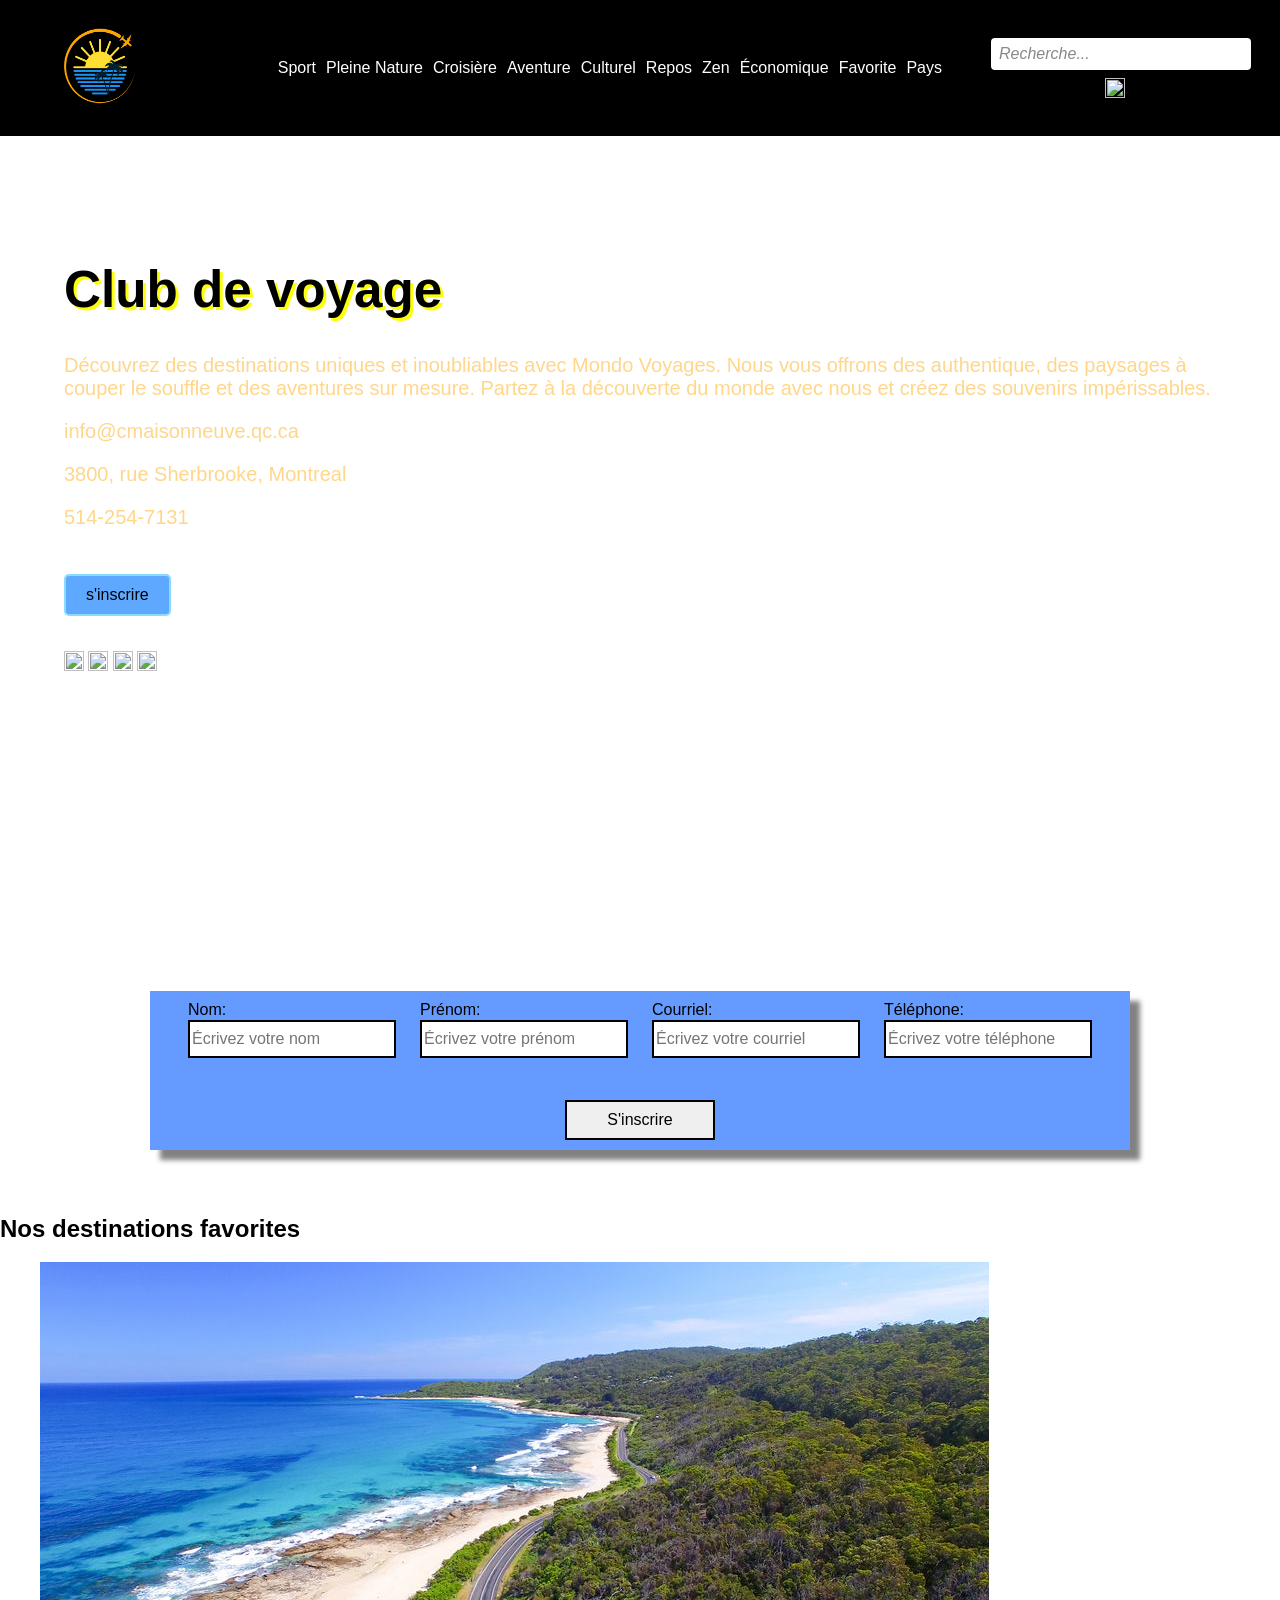
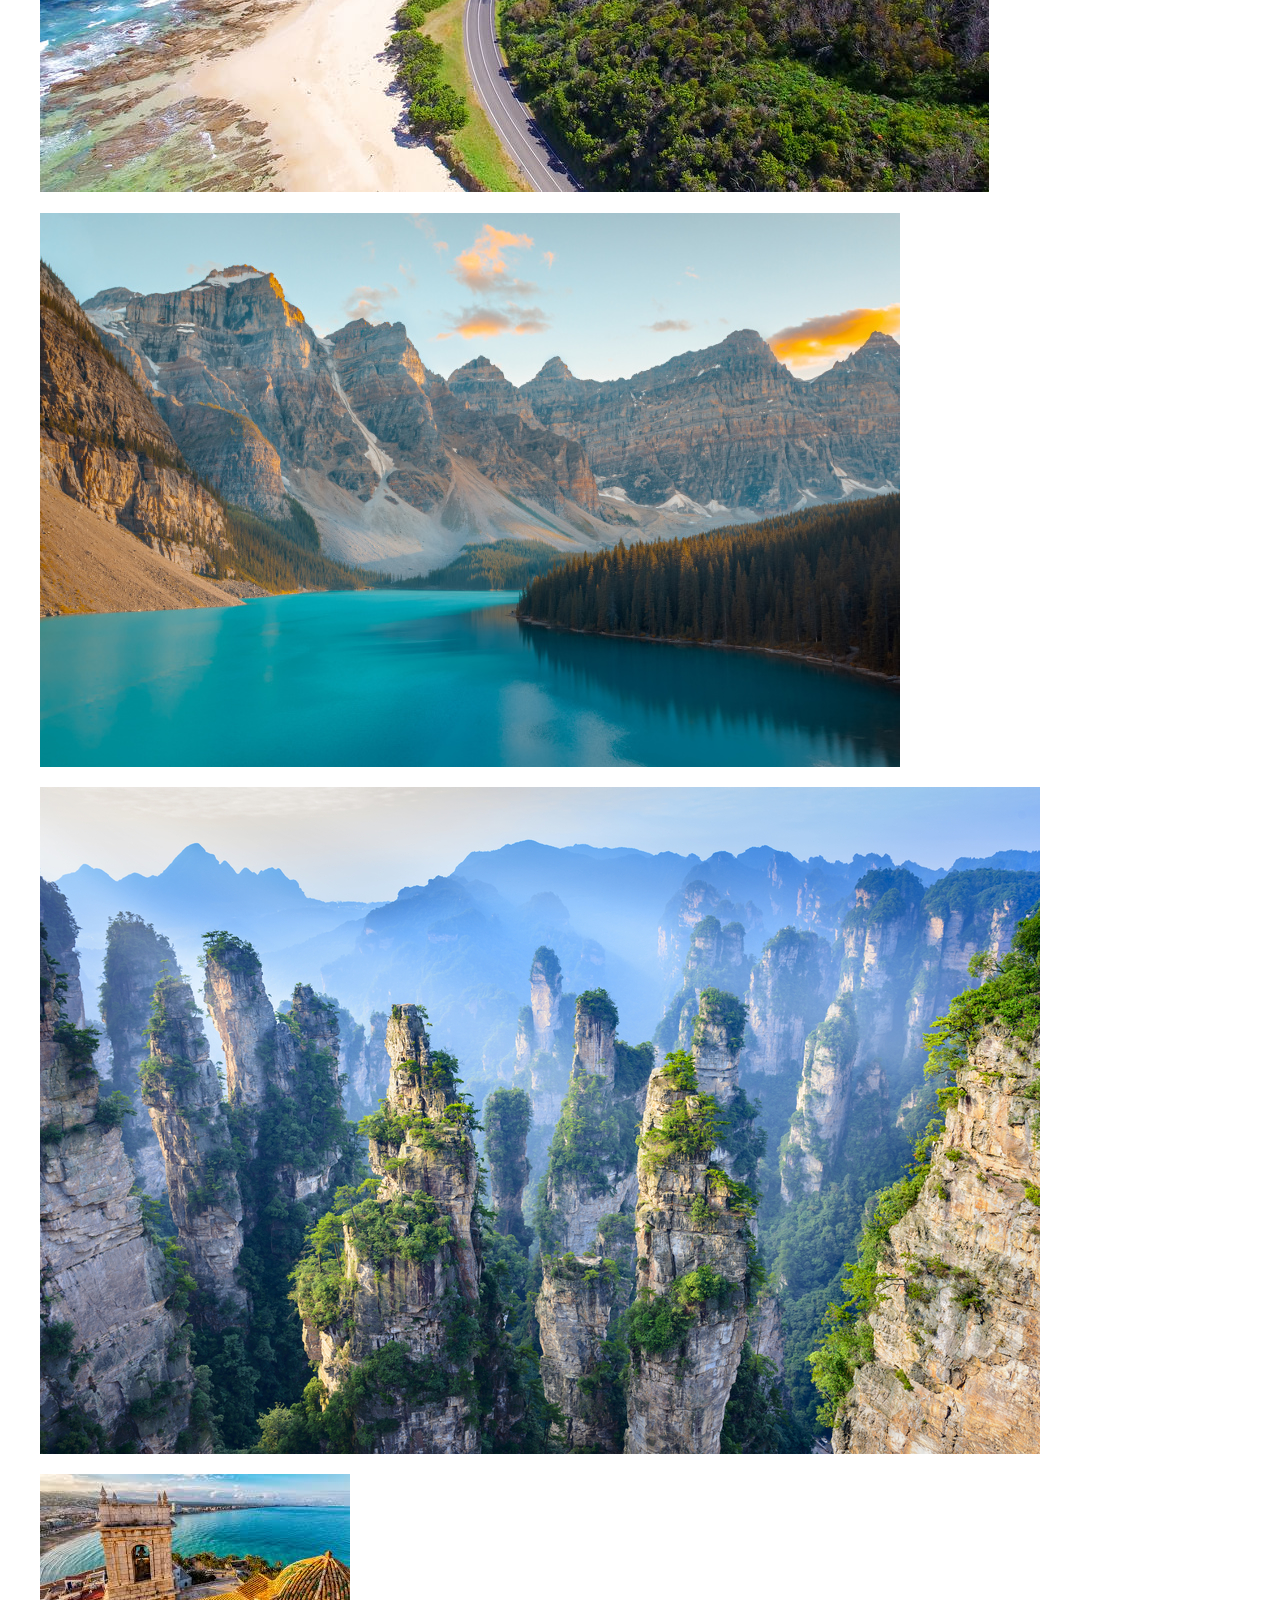
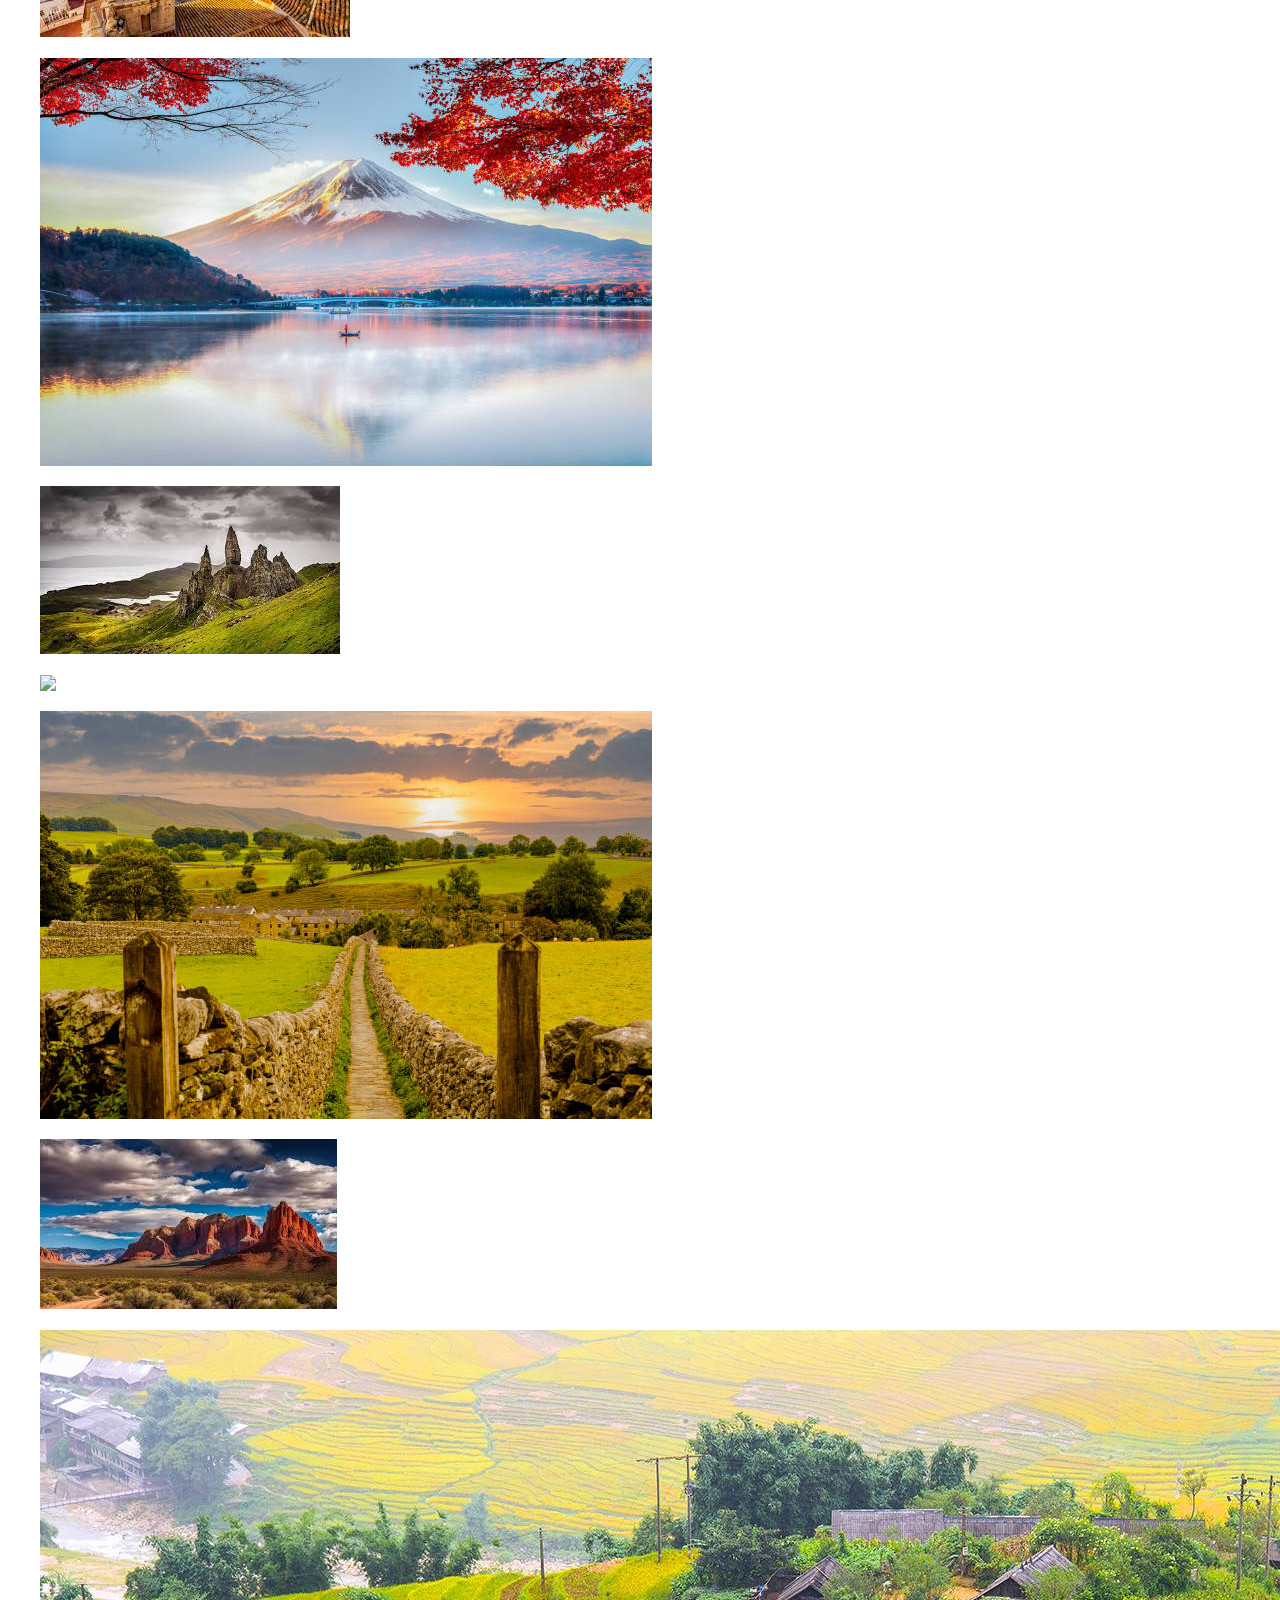
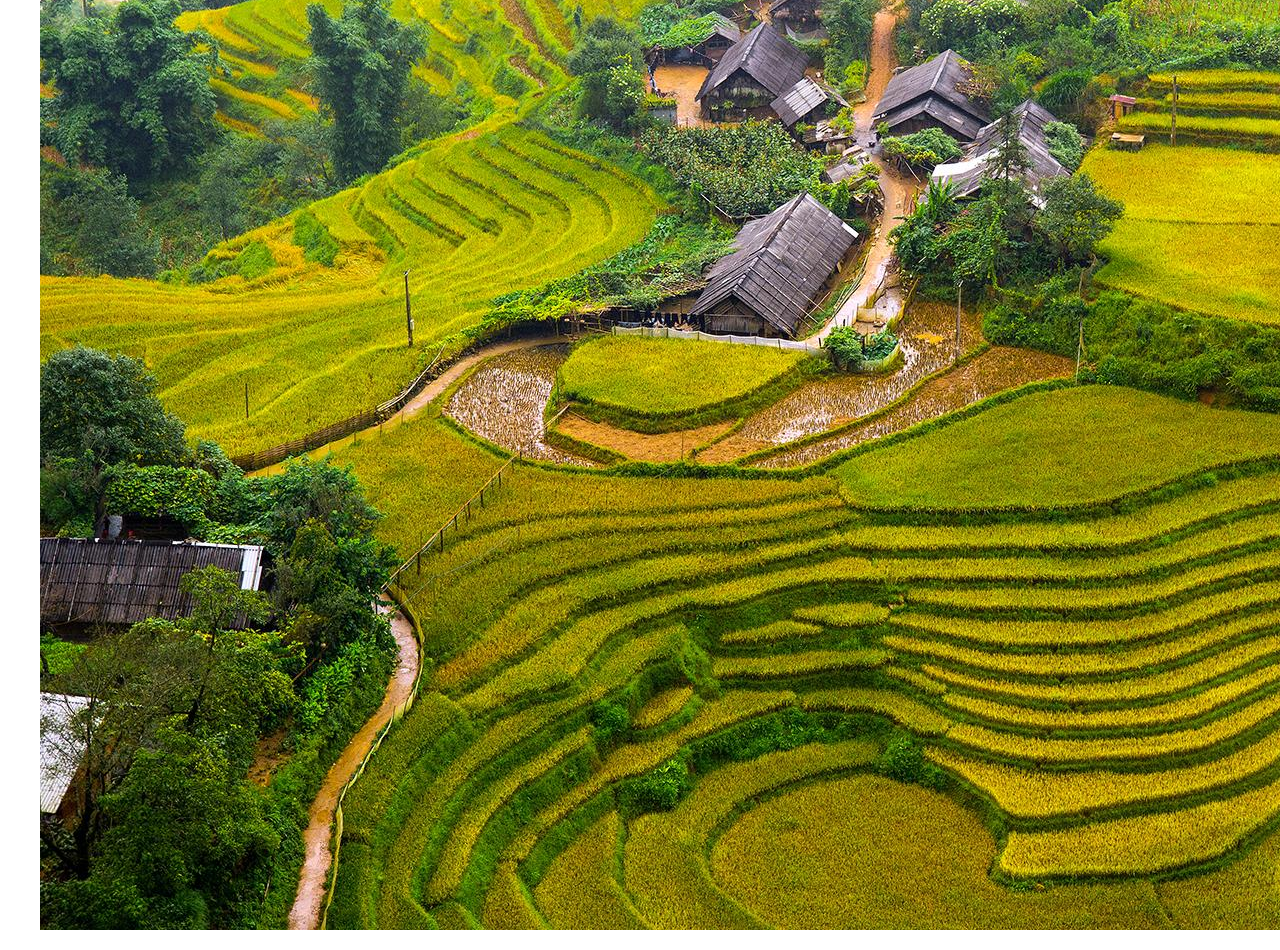
==== commit 385ea443: "Commencement de la page 404" ====
--- a/index.htm
+++ b/index.htm
@@ -1,9 +1,9 @@
 <!DOCTYPE html>
-<html lang="en">
+<html lang="fr">
 <head>
     <meta charset="UTF-8">
     <meta name="viewport" content="width=device-width, initial-scale=1.0">
-    <title>Document</title>
+    <title>Club-Voyage</title>
     <link rel="stylesheet" href="normalize.css">
     <link rel="stylesheet" href="style.css">
 </head>
--- a/style.css
+++ b/style.css
@@ -23,18 +23,18 @@
 }
 
 p {
-  font-weight: bold;
+  font-weight: normal;
 }
 
 a {
-  color: rgb(4, 0, 255);
+  color: #5ca2ff;
   text-decoration: none;
 }
 a:hover {
   color: rgba(0, 0, 0, 0.1);
 }
 a:visited {
-  color: rgba(0, 0, 0, 0.3);
+  color: #5ca2ff;
 }
 a:focus {
   color: rgba(0, 0, 0, 0.4);
@@ -43,32 +43,90 @@
 /* /////////////////////////
 Les composants
 /////////////////////////// */
-/* ----------------------------------------- .menu */
+/* -----------------------------------------
+   .menu - Menu de navigation principal
+----------------------------------------- */
 .menu {
   display: flex;
   flex-direction: row;
   list-style-type: none;
-  gap: 10px 0;
-}
+  gap: 10px;
+  padding: 0;
+  margin: 0;
+}
+.menu-item a {
+  text-decoration: none;
+  padding: 4px;
+  color: #333;
+  transition: color 0.3s ease;
+}
+.menu-item:hover a {
+  color: #f7a271;
+}
+.menu .submenu {
+  display: none;
+  position: absolute;
+  list-style-type: none;
+  padding: 0;
+  margin: 0;
+  background-color: #fae681;
+  border: 1px solid #f7a271;
+  box-shadow: 0 4px 12px rgba(0, 0, 0, 0.3);
+  z-index: 10;
+}
+.menu-item:hover .menu .submenu {
+  display: block;
+}
+.menu .submenu li {
+  padding: 8px;
+  width: 200px;
+  border-bottom: 1px solid #f7a271;
+}
+.menu .submenu li a {
+  padding: 8px;
+  display: block;
+  color: #333;
+  transition: background-color 0.3s ease;
+}
+.menu .submenu li a:hover {
+  background-color: #f7a271;
+  color: #fff;
+}
+
 @media screen and (max-width: 800px) {
   .menu {
     flex-direction: column;
-  }
-}
-.menu-item a {
-  text-decoration: none;
-  padding: 4px;
-}
-
+    align-items: flex-start;
+  }
+  .menu-item {
+    width: 100%;
+    text-align: left;
+  }
+  .menu-item a {
+    padding: 10px;
+    width: 100%;
+    box-sizing: border-box;
+  }
+  .menu .submenu {
+    position: relative;
+    width: 100%;
+    box-shadow: none;
+  }
+  .menu .submenu .menu-item {
+    width: 100%;
+  }
+}
 /* *******************
-Le composant .carte
+   Le composant .carte
 ********************** */
 .carte {
-  border: 1px solid #ff5e00;
-  background-color: #ffc117;
+  border: 1px solid #000000;
+  background-color: #c3f5fc;
   padding: 20px;
-  border-radius: 8px;
-  flex: 1 1 220px;
+  width: 300px;
+  height: 600px;
+  box-sizing: border-box;
+  box-shadow: 0 4px 12px rgba(0, 0, 0, 0.3);
 }
 .carte--grande {
   padding: 40px;
@@ -85,75 +143,90 @@
 }
 .carte__titre {
   font-size: 20px;
-  color: #333;
+  color: #000000;
 }
 .carte__description {
   font-size: 16px;
-  color: #666;
+  color: #000000;
 }
 .carte__bouton {
-  padding: 10px 20px;
-  background-color: #007bff;
-  color: #fff;
+  color: rgb(0, 0, 0);
+  font-size: 1.5rem;
   border: none;
   border-radius: 4px;
   cursor: pointer;
-}
-.carte__bouton--actif {
-  background-color: #0056b3;
+  transition: color 0.3s ease;
 }
 .carte__bouton:hover {
-  background-color: #0056b3;
+  color: rgb(44, 150, 255);
 }
 .carte .post-categories {
   list-style-type: none;
   display: flex;
   gap: 20px;
   margin-top: 30px;
+  justify-content: flex-start;
+  padding: 0;
 }
 .carte .post-categories a {
   text-decoration: none;
-  padding: 10px 10px;
-  background-color: #007bff;
+  padding: 12px;
+  background-color: rgb(102, 121, 230);
   color: #fff;
   border: none;
-  border-radius: 4px;
+  border-radius: 25px;
   cursor: pointer;
-  margin-top: 20px;
   white-space: nowrap;
+  display: inline-block;
+  transition: background-color 0.3s ease;
+}
+.carte .post-categories a:hover {
+  background-color: rgb(17, 0, 255);
 }
 
 .recherche {
   display: flex;
   align-items: center;
   font-size: 1.2rem;
-  gap: 0em;
+  gap: 0.5rem;
   border: 1px solid rgba(0, 0, 0, 0.1);
+  padding: 0.5rem;
 }
 .recherche__input {
   flex: 1;
-  height: 1.8rem;
+  height: 2rem;
   border: none;
   outline: none;
-  background-color: rgba(0, 0, 0, 0.02);
-  border-right: 1px dotted rgba(0, 0, 0, 0.2);
-}
-.recherche__input:hover {
-  background-color: rgba(0, 0, 0, 0.05);
+  background-color: #fff;
+  padding: 0.5rem;
+  font-size: 1rem;
+  border-radius: 4px;
+  box-sizing: border-box;
+}
+.recherche__input::-moz-placeholder {
+  font-family: "Arial", sans-serif;
+  font-size: 1rem;
+  font-style: italic;
+  color: #888;
+}
+.recherche__input::placeholder {
+  font-family: "Arial", sans-serif;
+  font-size: 1rem;
+  font-style: italic;
+  color: #888;
 }
 .recherche__img {
-  flex: 0 0 20px;
-  padding: 0 3px;
-}
-.recherche .recherche__input::-moz-placeholder {
-  font-family: "Arial", sans-serif;
-  font-size: 16px;
-  font-style: italic;
-}
-.recherche .recherche__input::placeholder {
-  font-family: "Arial", sans-serif;
-  font-size: 16px;
-  font-style: italic;
+  flex: 0 0 2rem;
+  padding: 0 0.5rem;
+  display: flex;
+  align-items: center;
+  justify-content: center;
+}
+.recherche__img img {
+  width: 1.5rem;
+  height: 1.5rem;
+  -o-object-fit: contain;
+     object-fit: contain;
 }
 @media screen and (max-width: 800px) {
   .recherche {
@@ -164,39 +237,71 @@
 /* /////////////////////////
 Layout
 /////////////////////////// */
+/* -----------------------------------------
+   Styles globaux
+----------------------------------------- */
 .global {
   padding: 10vh 5vw;
-}
-
+  max-width: 1500px;
+}
+
+/* -----------------------------------------
+   Police du body
+----------------------------------------- */
+body {
+  font-family: "Trebuchet MS", "Lucida Sans Unicode", "Lucida Grande", "Lucida Sans", Arial, sans-serif;
+}
+
+/* -----------------------------------------
+   Styles pour la section .populaire
+----------------------------------------- */
 .populaire .global {
   display: flex;
   flex-wrap: wrap;
-}
-
+  margin: 0 auto;
+}
+
+/* -----------------------------------------
+   Styles pour l'élément .hero
+----------------------------------------- */
 .hero {
   min-height: 100vh;
-  background-image: url("images/maldives.jpg");
+  background-repeat: no-repeat;
 }
 
 .hero__titre {
-  text-shadow: 3px 3px 5px rgb(251, 255, 8);
-  font-size: clamp(2rem, 3vw, 5rem);
+  text-shadow: 3px 3px rgb(251, 255, 8);
+  font-size: clamp(3rem, 4vw, 6rem);
+}
+
+.hero__description,
+.hero__courriel,
+.hero__addresse,
+.hero__numero,
+.hero__auteur {
+  font-size: 20px;
+  color: rgb(255, 214, 138);
 }
 
 .hero__bouton {
-  background-color: rgb(243, 235, 129);
-  border: 2px solid rgb(255, 115, 0);
+  background-color: rgb(94, 169, 255);
+  border: 2px solid rgba(168, 252, 255, 0.61);
   padding: 10px 20px;
-  color: black;
+  color: rgb(0, 0, 0);
   font-size: 16px;
   border-radius: 5px;
+  margin: 25px 0;
   cursor: pointer;
+  font-family: "Trebuchet MS", "Lucida Sans Unicode", "Lucida Grande", "Lucida Sans", Arial, sans-serif;
 }
 
 .hero__icone-app {
   margin-top: 10px;
 }
 
+/* -----------------------------------------
+   Styles pour .boiteflex
+----------------------------------------- */
 .boiteflex {
   display: flex;
   flex-wrap: wrap;
@@ -204,12 +309,15 @@
   gap: 10px;
 }
 
+/* -----------------------------------------
+   Styles pour .formulaire
+----------------------------------------- */
 .formulaire {
   position: relative;
   display: flex;
   justify-content: center;
   align-items: center;
-  background-color: rgb(255, 255, 255);
+  background-color: #659bff;
   box-shadow: 10px 10px 5px rgba(0, 0, 0, 0.495);
   width: 75vw;
   height: auto;
@@ -230,9 +338,12 @@
   flex-wrap: wrap;
 }
 
+/* -----------------------------------------
+   Styles pour les inputs et boutons du formulaire
+----------------------------------------- */
 .formulaire__input,
 .formulaire__button {
-  border: 2px solid #31bcfd;
+  border: 2px solid #000000;
 }
 
 .formulaire__input {
@@ -245,6 +356,9 @@
   margin-top: 18px;
 }
 
+/* -----------------------------------------
+   Burger Menu (pour la version mobile)
+----------------------------------------- */
 .burger {
   display: none;
 }
@@ -258,6 +372,9 @@
   }
 }
 
+/* -----------------------------------------
+   Contrôle du Burger Menu (checkbox)
+----------------------------------------- */
 .chk__burger {
   display: none;
 }
@@ -266,10 +383,17 @@
   display: flex;
 }
 
+/* -----------------------------------------
+   Header Principal (.entete)
+----------------------------------------- */
 .entete {
   display: flex;
   justify-content: space-between;
   align-items: center;
+  background-color: rgb(0, 0, 0);
+  padding: 10px 20px;
+  /* Navigation principale */
+  /* Liens de navigation */
 }
 .entete__nav {
   display: flex;
@@ -288,20 +412,51 @@
     width: 100vw;
     gap: 30px 0;
     padding-bottom: 20px;
+    position: absolute;
+    top: 0;
+    right: 0;
+    background-color: #bdbdbd;
+    box-shadow: 0 4px 12px rgba(0, 0, 0, 0.3);
+  }
+}
+.entete__nav a {
+  text-decoration: none;
+  color: #fff;
+  font-size: 1rem;
+  transition: color 0.3s ease;
+}
+.entete__nav a:hover {
+  color: #ff8742;
+}
+
+/* -----------------------------------------
+   Styles généraux pour l'ensemble de la navigation
+----------------------------------------- */
+@media screen and (max-width: 700px) {
+  .entete__nav {
+    display: none;
+    flex-direction: column;
+    height: 50vh;
+    width: 100vw;
     gap: 30px 0;
+    padding-bottom: 20px;
     position: absolute;
     top: 0;
     right: 0;
     background-color: #fff;
-  }
-}
-
+    box-shadow: 0 4px 12px rgba(0, 0, 0, 0.3);
+  }
+  /* Affiche la navigation quand le burger est coché */
+  .chk__burger:checked ~ .entete__nav {
+    display: flex;
+  }
+}
 /*
   --------------------------------- Layout du pied de page
 */
 footer {
-  background-color: rgb(236, 136, 13);
-  color: #000;
+  background-color: rgb(0, 0, 0);
+  color: #77acf1;
 }
 
 .piedpage {
@@ -310,19 +465,75 @@
 }
 .piedpage__s1 {
   display: flex;
-  flex-wrap: wrap;
+  flex-wrap: nowrap;
+  justify-content: center;
   gap: 3rem;
-}
-.piedpage__s1__externe {
-  flex: 0 0 20%;
-}
-.piedpage__s1__externe .menu {
-  display: flex;
+  padding: 2rem 0;
+}
+.piedpage__s1__externe, .piedpage__s1__adresse, .piedpage__s1__description {
+  flex: 1 1 30%;
   flex-direction: column;
+  text-align: center;
+  align-items: center;
+}
+.piedpage__s1__externe .menu, .piedpage__s1__adresse .menu, .piedpage__s1__description .menu {
+  display: flex;
+  flex-direction: column;
+  gap: 1rem;
 }
 .piedpage__s1__adresse {
-  flex: 0 0 40%;
+  flex: 1 1 40%;
 }
 .piedpage__s1__description {
-  flex: 1 0 300px;
+  flex: 1 1 400px;
+}
+.piedpage__s2 {
+  padding: 2vh 2vw;
+  height: 30px;
+  display: flex;
+  justify-content: center;
+  gap: 10px;
+}
+.piedpage__s3 {
+  display: flex;
+  justify-content: center;
+}
+
+/* Responsive design pour les écrans jusqu'à 1024px */
+@media (max-width: 1024px) {
+  .piedpage__s1 {
+    gap: 2rem;
+    flex-wrap: wrap;
+  }
+  .piedpage__s1__externe, .piedpage__s1__adresse, .piedpage__s1__description {
+    flex: 1 1 45%;
+  }
+}
+/* Responsive design pour les écrans jusqu'à 768px */
+@media (max-width: 768px) {
+  .piedpage__s1 {
+    gap: 1rem;
+  }
+  .piedpage__s1__externe, .piedpage__s1__adresse, .piedpage__s1__description {
+    flex: 1 1 100%;
+  }
+  .piedpage__s2 {
+    padding: 2vh 1vw;
+    height: auto;
+  }
+  .piedpage__s3 {
+    flex-direction: column;
+  }
+}
+/* Responsive design pour les écrans jusqu'à 480px */
+@media (max-width: 480px) {
+  .piedpage__s1 {
+    gap: 1rem;
+  }
+  .piedpage__s1__externe, .piedpage__s1__adresse, .piedpage__s1__description {
+    flex: 1 1 100%;
+  }
+  .piedpage__s2 {
+    padding: 2vh 0.5vw;
+  }
 }/*# sourceMappingURL=style.css.map */
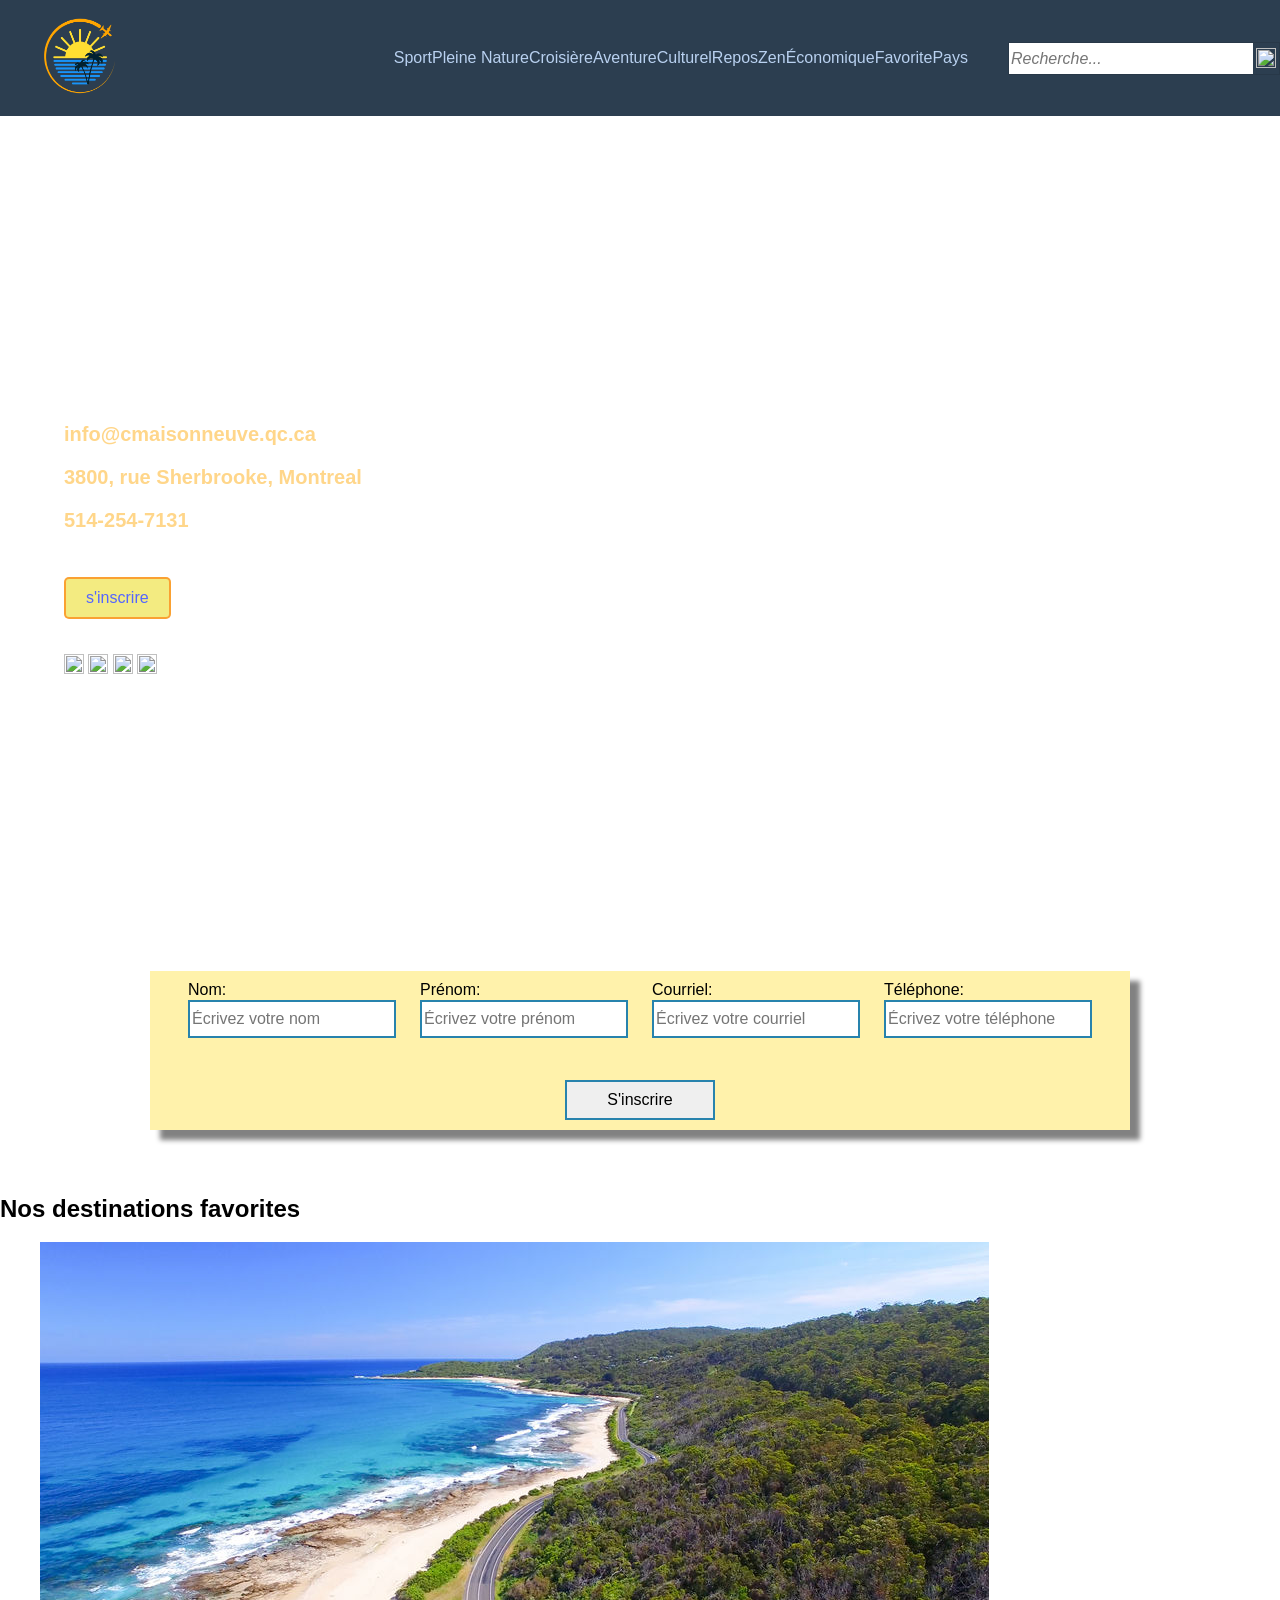
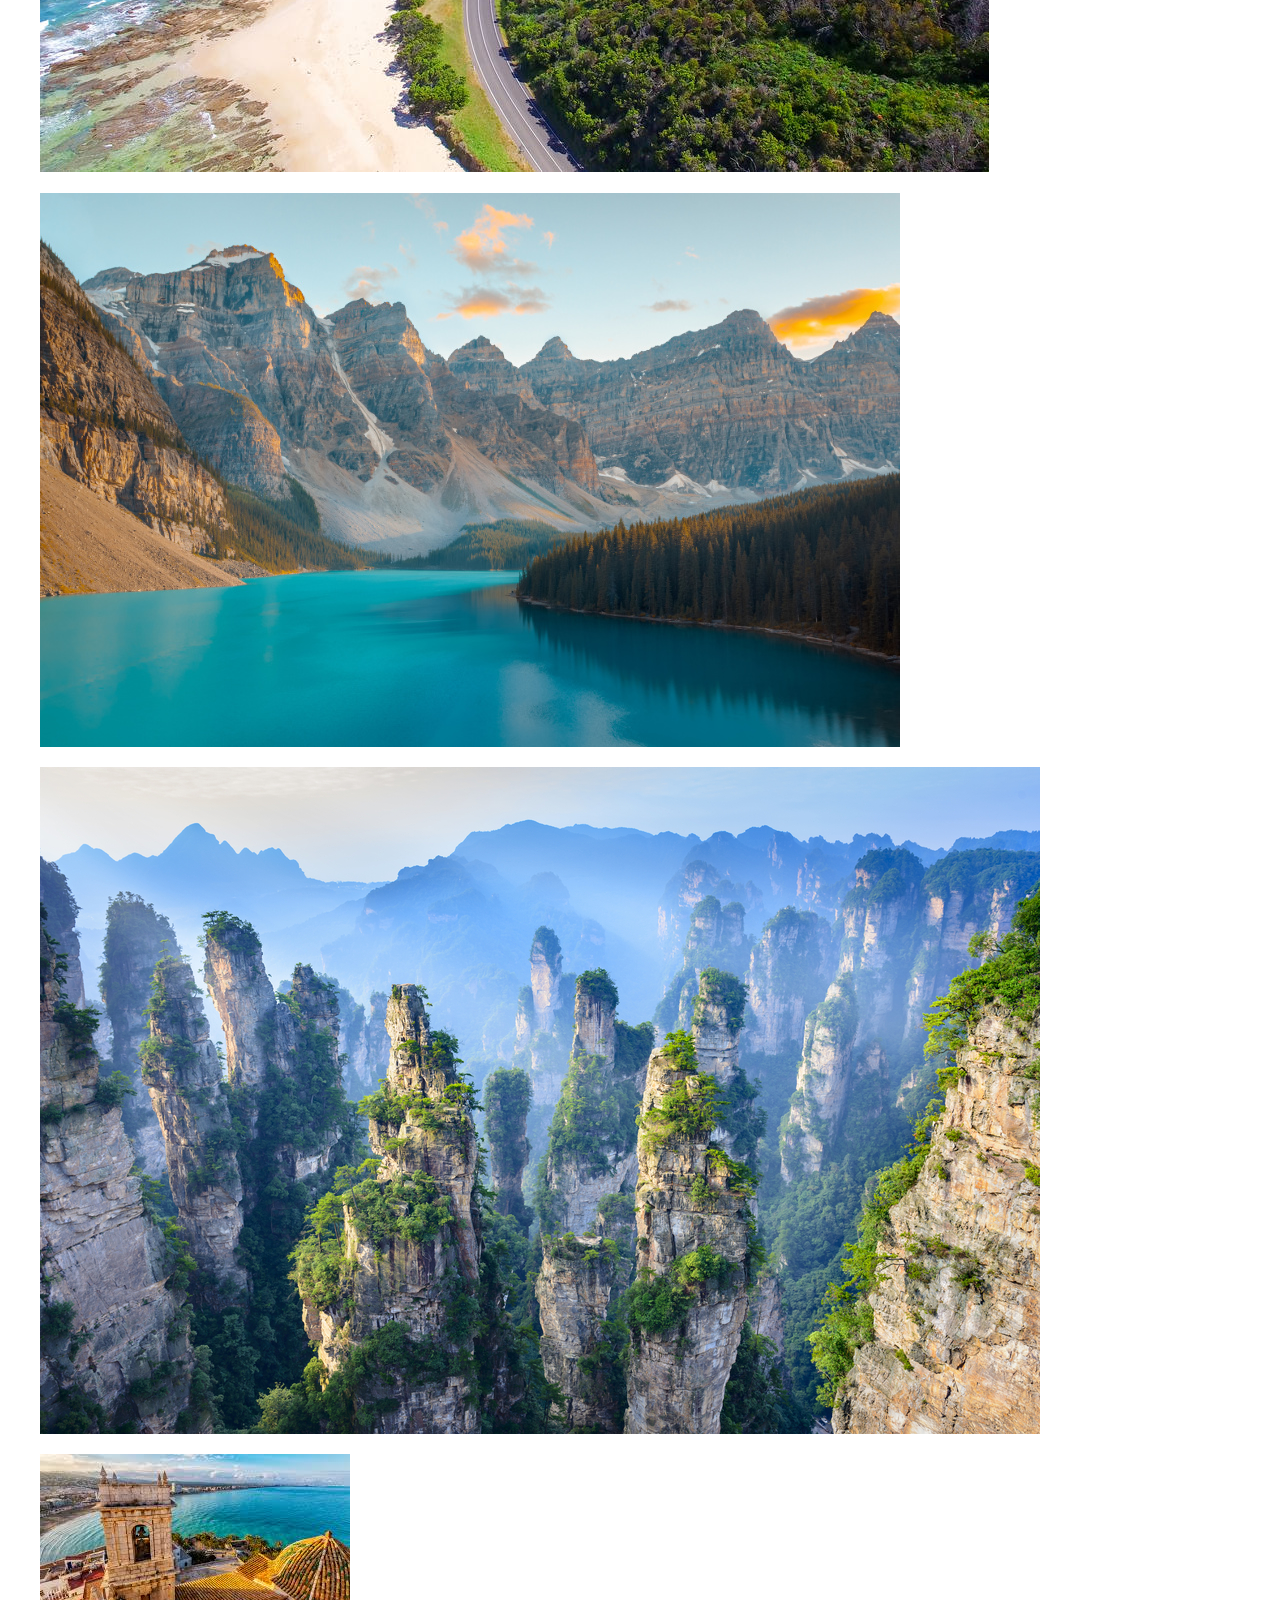
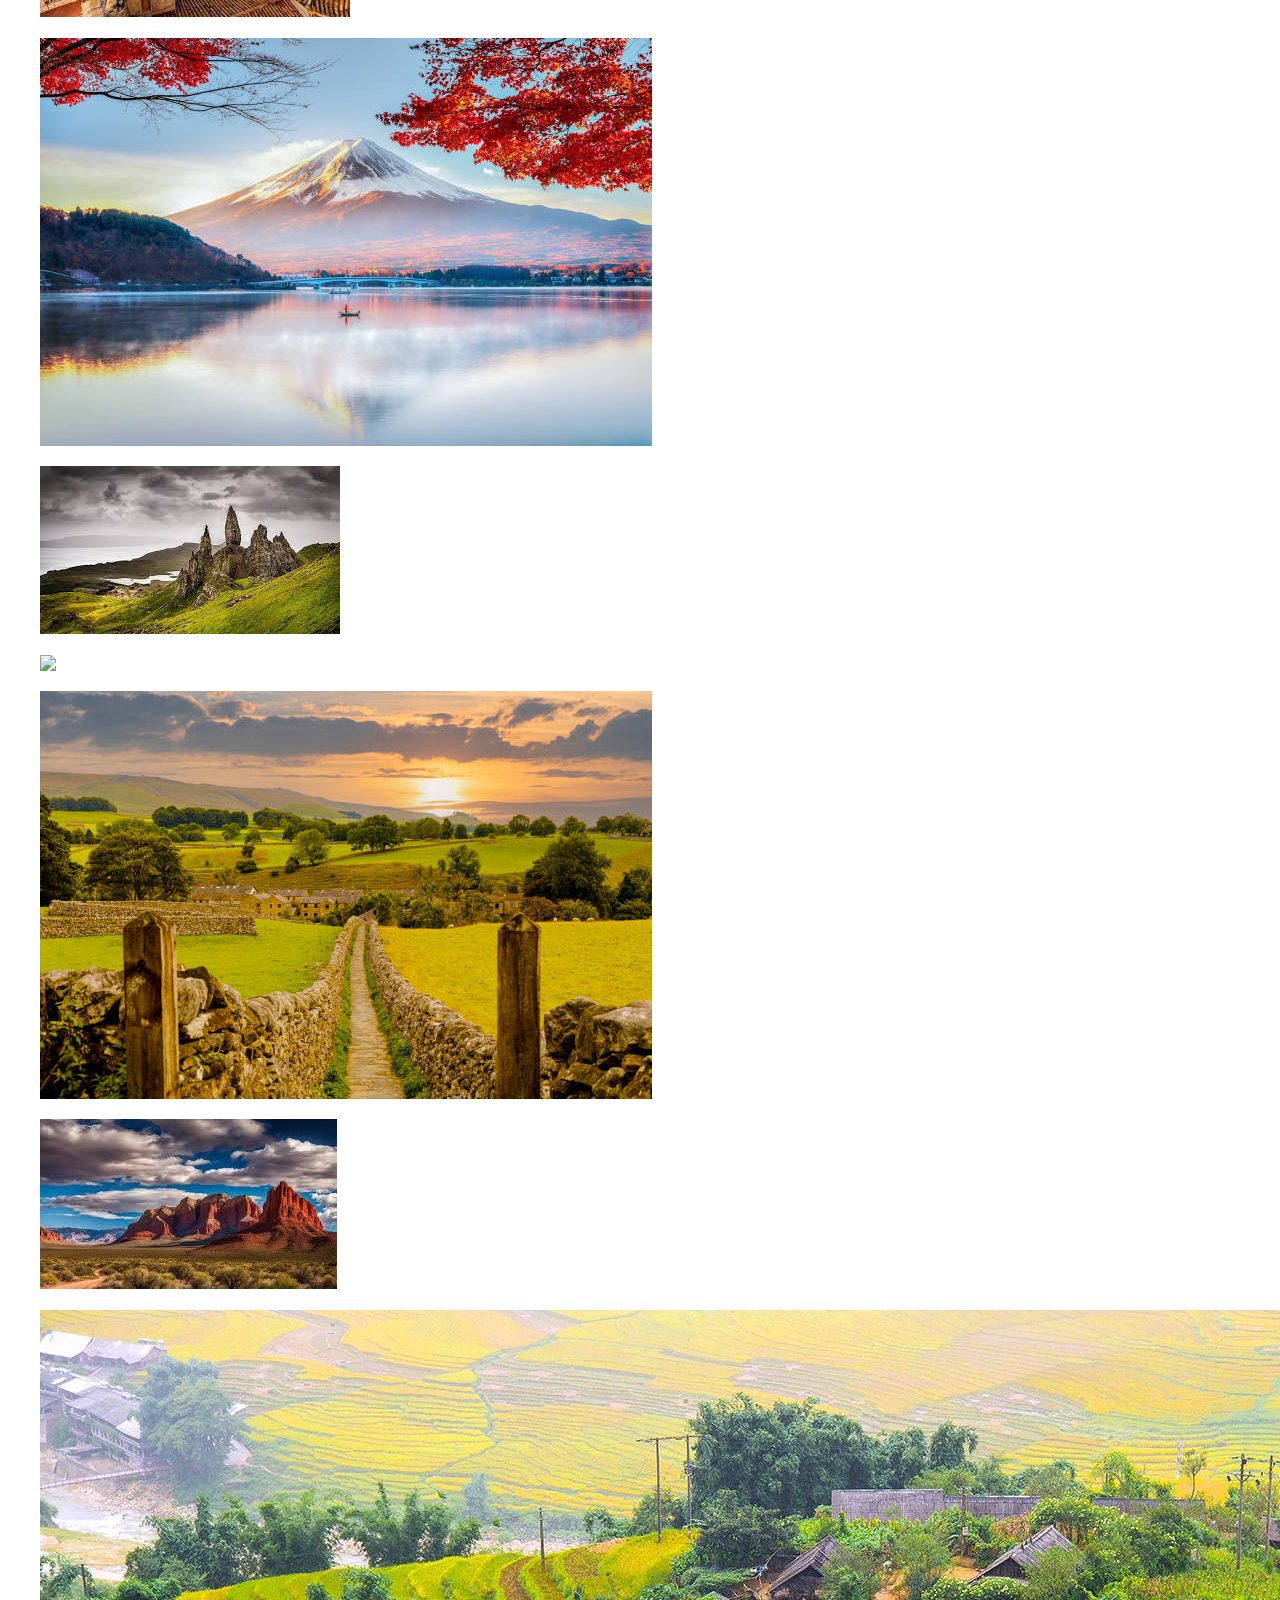
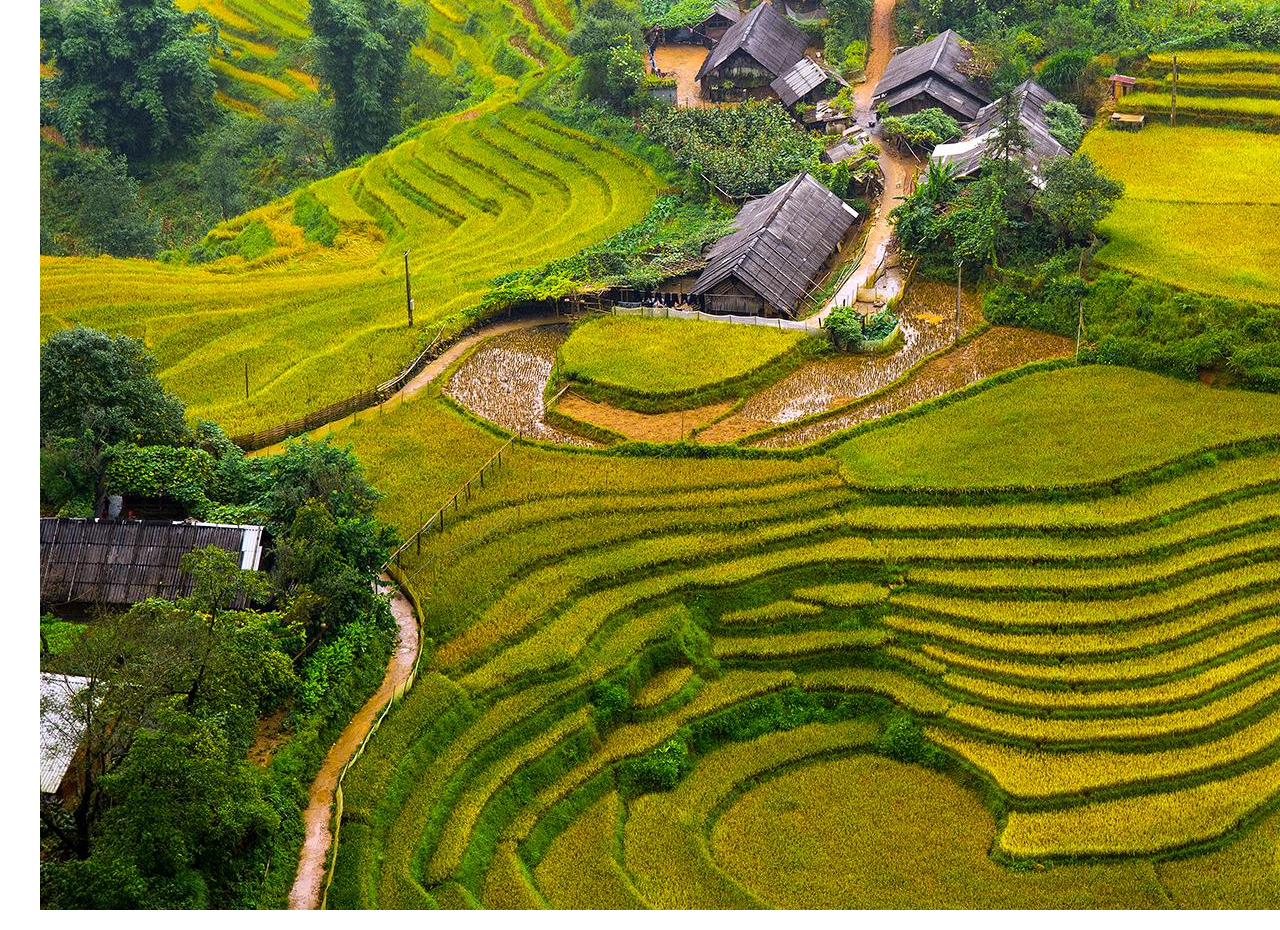
==== commit 9d2cf468: "avancement tp2" ====
--- a/index.htm
+++ b/index.htm
@@ -1,9 +1,9 @@
 <!DOCTYPE html>
-<html lang="fr">
+<html lang="en">
 <head>
     <meta charset="UTF-8">
     <meta name="viewport" content="width=device-width, initial-scale=1.0">
-    <title>Club-Voyage</title>
+    <title>Document</title>
     <link rel="stylesheet" href="normalize.css">
     <link rel="stylesheet" href="style.css">
 </head>
--- a/style.css
+++ b/style.css
@@ -23,18 +23,18 @@
 }
 
 p {
-  font-weight: normal;
+  font-weight: bold;
 }
 
 a {
-  color: #5ca2ff;
+  color: #b9d1f0;
   text-decoration: none;
 }
 a:hover {
   color: rgba(0, 0, 0, 0.1);
 }
 a:visited {
-  color: #5ca2ff;
+  color: #b9d1f0;
 }
 a:focus {
   color: rgba(0, 0, 0, 0.4);
@@ -43,88 +43,32 @@
 /* /////////////////////////
 Les composants
 /////////////////////////// */
-/* -----------------------------------------
-   .menu - Menu de navigation principal
------------------------------------------ */
+/* ----------------------------------------- .menu */
 .menu {
   display: flex;
   flex-direction: row;
   list-style-type: none;
-  gap: 10px;
-  padding: 0;
-  margin: 0;
+  gap: 10px 0;
+}
+@media screen and (max-width: 800px) {
+  .menu {
+    flex-direction: column;
+  }
 }
 .menu-item a {
   text-decoration: none;
   padding: 4px;
-  color: #333;
-  transition: color 0.3s ease;
-}
-.menu-item:hover a {
-  color: #f7a271;
-}
-.menu .submenu {
-  display: none;
-  position: absolute;
-  list-style-type: none;
-  padding: 0;
-  margin: 0;
-  background-color: #fae681;
-  border: 1px solid #f7a271;
-  box-shadow: 0 4px 12px rgba(0, 0, 0, 0.3);
-  z-index: 10;
-}
-.menu-item:hover .menu .submenu {
-  display: block;
-}
-.menu .submenu li {
-  padding: 8px;
-  width: 200px;
-  border-bottom: 1px solid #f7a271;
-}
-.menu .submenu li a {
-  padding: 8px;
-  display: block;
-  color: #333;
-  transition: background-color 0.3s ease;
-}
-.menu .submenu li a:hover {
-  background-color: #f7a271;
-  color: #fff;
-}
-
-@media screen and (max-width: 800px) {
-  .menu {
-    flex-direction: column;
-    align-items: flex-start;
-  }
-  .menu-item {
-    width: 100%;
-    text-align: left;
-  }
-  .menu-item a {
-    padding: 10px;
-    width: 100%;
-    box-sizing: border-box;
-  }
-  .menu .submenu {
-    position: relative;
-    width: 100%;
-    box-shadow: none;
-  }
-  .menu .submenu .menu-item {
-    width: 100%;
-  }
-}
+}
+
 /* *******************
-   Le composant .carte
+Le composant .carte
 ********************** */
 .carte {
-  border: 1px solid #000000;
-  background-color: #c3f5fc;
+  border: 1px solid #f7a271;
+  background-color: #fae681;
   padding: 20px;
   width: 300px;
-  height: 600px;
+  height: 550px;
   box-sizing: border-box;
   box-shadow: 0 4px 12px rgba(0, 0, 0, 0.3);
 }
@@ -143,22 +87,21 @@
 }
 .carte__titre {
   font-size: 20px;
-  color: #000000;
+  color: #333;
 }
 .carte__description {
   font-size: 16px;
-  color: #000000;
+  color: #666;
 }
 .carte__bouton {
-  color: rgb(0, 0, 0);
+  color: rgb(62, 104, 146);
   font-size: 1.5rem;
   border: none;
   border-radius: 4px;
   cursor: pointer;
-  transition: color 0.3s ease;
 }
 .carte__bouton:hover {
-  color: rgb(44, 150, 255);
+  color: rgb(150, 182, 214);
 }
 .carte .post-categories {
   list-style-type: none;
@@ -171,62 +114,50 @@
 .carte .post-categories a {
   text-decoration: none;
   padding: 12px;
-  background-color: rgb(102, 121, 230);
+  background-color: rgb(62, 104, 146);
   color: #fff;
   border: none;
   border-radius: 25px;
   cursor: pointer;
   white-space: nowrap;
   display: inline-block;
-  transition: background-color 0.3s ease;
-}
-.carte .post-categories a:hover {
-  background-color: rgb(17, 0, 255);
+}
+
+.carte__categorie a {
+  display: inline-block;
+  padding: 0.4em 0.8em;
+  background-color: #3d4288;
+  border-radius: 4px;
+  text-decoration: none;
+  margin-right: 0.5em;
+  color: #ffffff;
+}
+.carte__categorie a:hover {
+  background-color: #ddd;
 }
 
 .recherche {
   display: flex;
   align-items: center;
   font-size: 1.2rem;
-  gap: 0.5rem;
+  gap: 0em;
   border: 1px solid rgba(0, 0, 0, 0.1);
-  padding: 0.5rem;
 }
 .recherche__input {
   flex: 1;
-  height: 2rem;
+  height: 1.8rem;
   border: none;
   outline: none;
-  background-color: #fff;
-  padding: 0.5rem;
-  font-size: 1rem;
-  border-radius: 4px;
-  box-sizing: border-box;
-}
-.recherche__input::-moz-placeholder {
+  background-color: rgb(255, 255, 255);
+}
+.recherche__img {
+  flex: 0 0 20px;
+  padding: 0 3px;
+}
+.recherche .recherche__input::placeholder {
   font-family: "Arial", sans-serif;
-  font-size: 1rem;
+  font-size: 16px;
   font-style: italic;
-  color: #888;
-}
-.recherche__input::placeholder {
-  font-family: "Arial", sans-serif;
-  font-size: 1rem;
-  font-style: italic;
-  color: #888;
-}
-.recherche__img {
-  flex: 0 0 2rem;
-  padding: 0 0.5rem;
-  display: flex;
-  align-items: center;
-  justify-content: center;
-}
-.recherche__img img {
-  width: 1.5rem;
-  height: 1.5rem;
-  -o-object-fit: contain;
-     object-fit: contain;
 }
 @media screen and (max-width: 800px) {
   .recherche {
@@ -234,74 +165,176 @@
   }
 }
 
+/* SECTION .page-404 */
+.page-404 {
+  background: var(--bg-image) no-repeat center center;
+  background-size: cover;
+  text-align: center;
+  padding: 100px 20px;
+  color: orange;
+}
+
+/* BOUTON DE RETOUR À L’ACCUEIL */
+.btn-404 {
+  background-color: var(--btn-color);
+  padding: 15px 25px;
+  color: lightblue;
+  font-weight: bold;
+  text-decoration: none;
+  border-radius: 4px;
+  display: inline-block;
+  margin-top: 20px;
+}
+.btn-404:hover {
+  opacity: 0.8;
+}
+
+/* MENU 404 */
+.page-404 .menu-404-list {
+  list-style: none;
+  padding: 0;
+  margin: 20px auto;
+  display: flex;
+  justify-content: center;
+  gap: 10px;
+  flex-wrap: wrap;
+}
+
+.page-404 .menu-404-list li {
+  margin: 0;
+}
+
+.page-404 .menu-404-list li a {
+  display: inline-block;
+  background-color: var(--btn-color);
+  color: #000;
+  text-decoration: none;
+  padding: 10px 20px;
+  border-radius: 4px;
+  font-weight: bold;
+}
+.page-404 .menu-404-list li a:hover {
+  opacity: 0.8;
+}
+
+/* BARRE DE RECHERCHE */
+.page-404 .search-404 {
+  margin-top: 20px;
+}
+
+.page-404 .recherche {
+  display: inline-block;
+  position: relative;
+}
+
+.page-404 .recherche__input {
+  border: none;
+  border-bottom: 2px solid var(--btn-color);
+  background-color: transparent;
+  color: var(--btn-color);
+  font-size: 1.2rem;
+  padding: 5px;
+  outline: none;
+  width: 200px;
+  text-align: center;
+}
+
+.page-404 .recherche__input::placeholder {
+  color: var(--btn-color);
+  opacity: 1;
+}
+
+.page-404 .recherche__bouton {
+  display: none;
+}
+
+.categorie__ul {
+  display: flex;
+  justify-content: center;
+  flex-wrap: wrap;
+  gap: 2rem;
+  list-style: none;
+  cursor: pointer;
+}
+.categorie__ul__li {
+  border: 1px solid #aaa;
+  background-color: #007bff;
+  border-radius: 4px;
+  padding: 15px;
+  color: #fff;
+  text-align: center;
+  transition: background-color 0.3s ease, transform 0.3s ease;
+}
+.categorie__ul__li:hover, .categorie__ul__li.active {
+  background-color: #0056b3;
+  transform: translateY(-2px);
+}
+
+.destination {
+  display: flex;
+  flex-direction: column;
+  align-items: center;
+  padding: 0 20vw 10vh;
+}
+
+.destination__list {
+  width: 100%;
+}
+.destination__list div {
+  background-color: #007bff;
+  color: #fff;
+  padding: 15px;
+  margin-top: 10px;
+  border-radius: 4px;
+  cursor: pointer;
+  transition: background-color 0.3s ease, transform 0.3s ease;
+}
+.destination__list div:hover {
+  background-color: #0056b3;
+  transform: translateY(-2px);
+}
+
+.TitreArticleCategorie {
+  cursor: pointer;
+  transition: color 0.3s ease;
+}
+.TitreArticleCategorie:hover {
+  color: #0056b3;
+}
+
+.descriptionArticleCategorie {
+  max-height: 0;
+  overflow: hidden;
+  opacity: 0;
+  transition: max-height 0.5s ease, opacity 0.5s ease;
+}
+.descriptionArticleCategorie.active {
+  max-height: 300px;
+  opacity: 1;
+}
+
+.vague {
+  position: relative;
+}
+
 /* /////////////////////////
 Layout
 /////////////////////////// */
-/* -----------------------------------------
-   Styles globaux
------------------------------------------ */
 .global {
   padding: 10vh 5vw;
   max-width: 1500px;
 }
 
-/* -----------------------------------------
-   Police du body
------------------------------------------ */
 body {
   font-family: "Trebuchet MS", "Lucida Sans Unicode", "Lucida Grande", "Lucida Sans", Arial, sans-serif;
 }
 
-/* -----------------------------------------
-   Styles pour la section .populaire
------------------------------------------ */
 .populaire .global {
   display: flex;
   flex-wrap: wrap;
   margin: 0 auto;
 }
 
-/* -----------------------------------------
-   Styles pour l'élément .hero
------------------------------------------ */
-.hero {
-  min-height: 100vh;
-  background-repeat: no-repeat;
-}
-
-.hero__titre {
-  text-shadow: 3px 3px rgb(251, 255, 8);
-  font-size: clamp(3rem, 4vw, 6rem);
-}
-
-.hero__description,
-.hero__courriel,
-.hero__addresse,
-.hero__numero,
-.hero__auteur {
-  font-size: 20px;
-  color: rgb(255, 214, 138);
-}
-
-.hero__bouton {
-  background-color: rgb(94, 169, 255);
-  border: 2px solid rgba(168, 252, 255, 0.61);
-  padding: 10px 20px;
-  color: rgb(0, 0, 0);
-  font-size: 16px;
-  border-radius: 5px;
-  margin: 25px 0;
-  cursor: pointer;
-  font-family: "Trebuchet MS", "Lucida Sans Unicode", "Lucida Grande", "Lucida Sans", Arial, sans-serif;
-}
-
-.hero__icone-app {
-  margin-top: 10px;
-}
-
-/* -----------------------------------------
-   Styles pour .boiteflex
------------------------------------------ */
 .boiteflex {
   display: flex;
   flex-wrap: wrap;
@@ -309,15 +342,12 @@
   gap: 10px;
 }
 
-/* -----------------------------------------
-   Styles pour .formulaire
------------------------------------------ */
 .formulaire {
   position: relative;
   display: flex;
   justify-content: center;
   align-items: center;
-  background-color: #659bff;
+  background-color: #fff2ab;
   box-shadow: 10px 10px 5px rgba(0, 0, 0, 0.495);
   width: 75vw;
   height: auto;
@@ -338,12 +368,9 @@
   flex-wrap: wrap;
 }
 
-/* -----------------------------------------
-   Styles pour les inputs et boutons du formulaire
------------------------------------------ */
 .formulaire__input,
 .formulaire__button {
-  border: 2px solid #000000;
+  border: 2px solid #2883ad;
 }
 
 .formulaire__input {
@@ -356,9 +383,11 @@
   margin-top: 18px;
 }
 
-/* -----------------------------------------
-   Burger Menu (pour la version mobile)
------------------------------------------ */
+.categorie__titre,
+.categorie__description {
+  text-align: center;
+}
+
 .burger {
   display: none;
 }
@@ -372,9 +401,6 @@
   }
 }
 
-/* -----------------------------------------
-   Contrôle du Burger Menu (checkbox)
------------------------------------------ */
 .chk__burger {
   display: none;
 }
@@ -383,17 +409,11 @@
   display: flex;
 }
 
-/* -----------------------------------------
-   Header Principal (.entete)
------------------------------------------ */
 .entete {
   display: flex;
   justify-content: space-between;
   align-items: center;
-  background-color: rgb(0, 0, 0);
-  padding: 10px 20px;
-  /* Navigation principale */
-  /* Liens de navigation */
+  background-color: rgb(44, 62, 80);
 }
 .entete__nav {
   display: flex;
@@ -412,56 +432,32 @@
     width: 100vw;
     gap: 30px 0;
     padding-bottom: 20px;
-    position: absolute;
-    top: 0;
-    right: 0;
-    background-color: #bdbdbd;
-    box-shadow: 0 4px 12px rgba(0, 0, 0, 0.3);
-  }
-}
-.entete__nav a {
-  text-decoration: none;
-  color: #fff;
-  font-size: 1rem;
-  transition: color 0.3s ease;
-}
-.entete__nav a:hover {
-  color: #ff8742;
-}
-
-/* -----------------------------------------
-   Styles généraux pour l'ensemble de la navigation
------------------------------------------ */
-@media screen and (max-width: 700px) {
-  .entete__nav {
-    display: none;
-    flex-direction: column;
-    height: 50vh;
-    width: 100vw;
     gap: 30px 0;
-    padding-bottom: 20px;
     position: absolute;
     top: 0;
     right: 0;
     background-color: #fff;
-    box-shadow: 0 4px 12px rgba(0, 0, 0, 0.3);
-  }
-  /* Affiche la navigation quand le burger est coché */
-  .chk__burger:checked ~ .entete__nav {
-    display: flex;
-  }
-}
+  }
+}
+
 /*
   --------------------------------- Layout du pied de page
 */
 footer {
-  background-color: rgb(0, 0, 0);
-  color: #77acf1;
+  background-color: rgb(44, 62, 80);
+  color: #b9d1f0;
+  display: flex;
+  justify-content: center;
+  align-items: center;
+  width: 100%;
 }
 
 .piedpage {
   display: flex;
   flex-direction: column;
+  max-width: 1200px;
+  width: 100%;
+  position: relative;
 }
 .piedpage__s1 {
   display: flex;
@@ -469,6 +465,7 @@
   justify-content: center;
   gap: 3rem;
   padding: 2rem 0;
+  flex: 2;
 }
 .piedpage__s1__externe, .piedpage__s1__adresse, .piedpage__s1__description {
   flex: 1 1 30%;
@@ -487,6 +484,55 @@
 .piedpage__s1__description {
   flex: 1 1 400px;
 }
+.piedpage .footer__imageBackground {
+  position: absolute;
+  top: 0;
+  left: 0;
+  width: 100%;
+  height: 100%;
+  z-index: 0;
+  opacity: 0.1;
+  overflow: hidden;
+  border-radius: 20px;
+  pointer-events: none; /* évite de bloquer les liens */
+}
+.piedpage .footer__imageBackground img {
+  width: 100%;
+  height: 100%;
+  object-fit: cover;
+  border-radius: 20px;
+}
+.piedpage .piedpage > *:not(.footer__imageBackground) {
+  position: relative;
+  z-index: 1;
+}
+.piedpage .footer__content-background {
+  position: absolute;
+  top: 0;
+  left: 0;
+  width: 100%;
+  height: calc(100% - 120px); /* Ajustez pour laisser de l'espace pour les icônes */
+  z-index: 0;
+  opacity: 0.1;
+  display: flex;
+  justify-content: center;
+  align-items: center;
+  overflow: hidden;
+}
+.piedpage .icones-sociaux {
+  display: flex;
+  gap: 10px;
+  margin-top: 20px;
+}
+.piedpage .icones-sociaux img {
+  width: 24px;
+  height: 24px;
+  filter: brightness(0) invert(1);
+  transition: transform 0.2s ease;
+}
+.piedpage .icones-sociaux a:hover img {
+  transform: scale(1.1);
+}
 .piedpage__s2 {
   padding: 2vh 2vw;
   height: 30px;
@@ -499,7 +545,6 @@
   justify-content: center;
 }
 
-/* Responsive design pour les écrans jusqu'à 1024px */
 @media (max-width: 1024px) {
   .piedpage__s1 {
     gap: 2rem;
@@ -509,7 +554,6 @@
     flex: 1 1 45%;
   }
 }
-/* Responsive design pour les écrans jusqu'à 768px */
 @media (max-width: 768px) {
   .piedpage__s1 {
     gap: 1rem;
@@ -525,7 +569,6 @@
     flex-direction: column;
   }
 }
-/* Responsive design pour les écrans jusqu'à 480px */
 @media (max-width: 480px) {
   .piedpage__s1 {
     gap: 1rem;
@@ -536,4 +579,90 @@
   .piedpage__s2 {
     padding: 2vh 0.5vw;
   }
-}/*# sourceMappingURL=style.css.map */+}
+.hero {
+  min-height: 100vh;
+  position: relative;
+  overflow: hidden;
+}
+.hero__carrousel {
+  top: 0px;
+  left: 0;
+  position: absolute;
+  background-repeat: no-repeat;
+  min-height: 100vh;
+  width: 100%;
+  z-index: -1;
+  opacity: 0;
+  transition: opacity 1s ease-in-out;
+}
+.hero .hero__carrousel.active {
+  opacity: 1;
+  z-index: -1;
+}
+.hero__radio {
+  position: absolute;
+  bottom: 80px;
+  display: flex;
+  justify-content: center;
+  gap: 2rem;
+  width: 100%;
+}
+.hero__titre {
+  text-shadow: 3px 3px rgb(251, 255, 8);
+  font-size: clamp(3rem, 4vw, 6rem);
+}
+
+.hero__description, .hero__courriel, .hero__addresse, .hero__numero, .hero__auteur {
+  font-size: 20px;
+  color: rgb(255, 214, 138);
+}
+
+.hero__bouton {
+  background-color: rgb(243, 235, 129);
+  border: 2px solid rgba(255, 115, 0, 0.61);
+  padding: 10px 20px;
+  color: rgb(84, 101, 255);
+  font-size: 16px;
+  border-radius: 5px;
+  margin: 25px 0px 25px;
+  cursor: pointer;
+  font-family: "Trebuchet MS", "Lucida Sans Unicode", "Lucida Grande", "Lucida Sans", Arial, sans-serif;
+}
+
+.hero__icone-app {
+  margin-top: 10px;
+}
+
+.hero__titre, .hero__description {
+  position: relative;
+  opacity: 0;
+  transform: translateY(0);
+}
+.hero__titre.anim-active {
+  animation: anim_titre 1s ease-out forwards;
+}
+.hero__description.anim-active {
+  animation: anim_description 1s ease-out 0.5s forwards;
+}
+
+@keyframes anim_titre {
+  0% {
+    transform: translateY(-1000px);
+    opacity: 0;
+  }
+  100% {
+    transform: translateY(0);
+    opacity: 1;
+  }
+}
+@keyframes anim_description {
+  0% {
+    transform: translateX(-1000px);
+    opacity: 0;
+  }
+  100% {
+    transform: translateX(0);
+    opacity: 1;
+  }
+}
